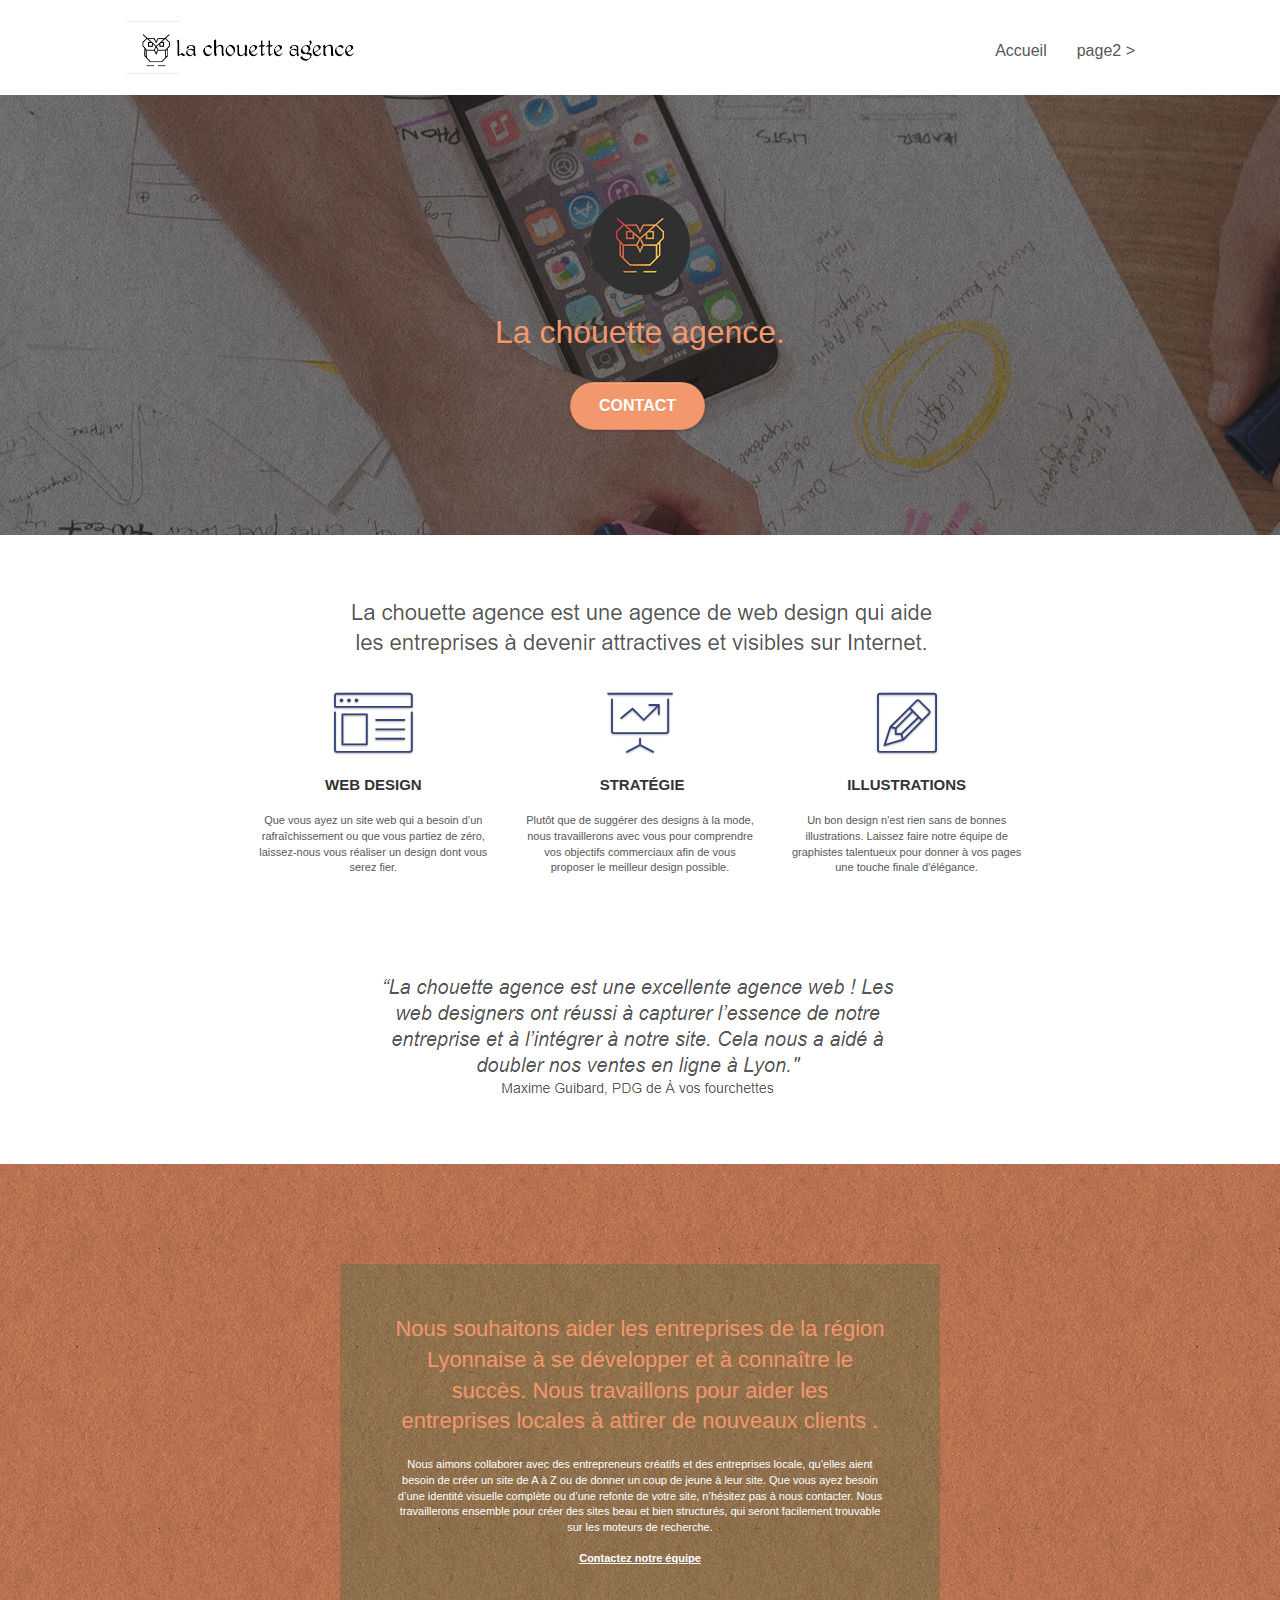
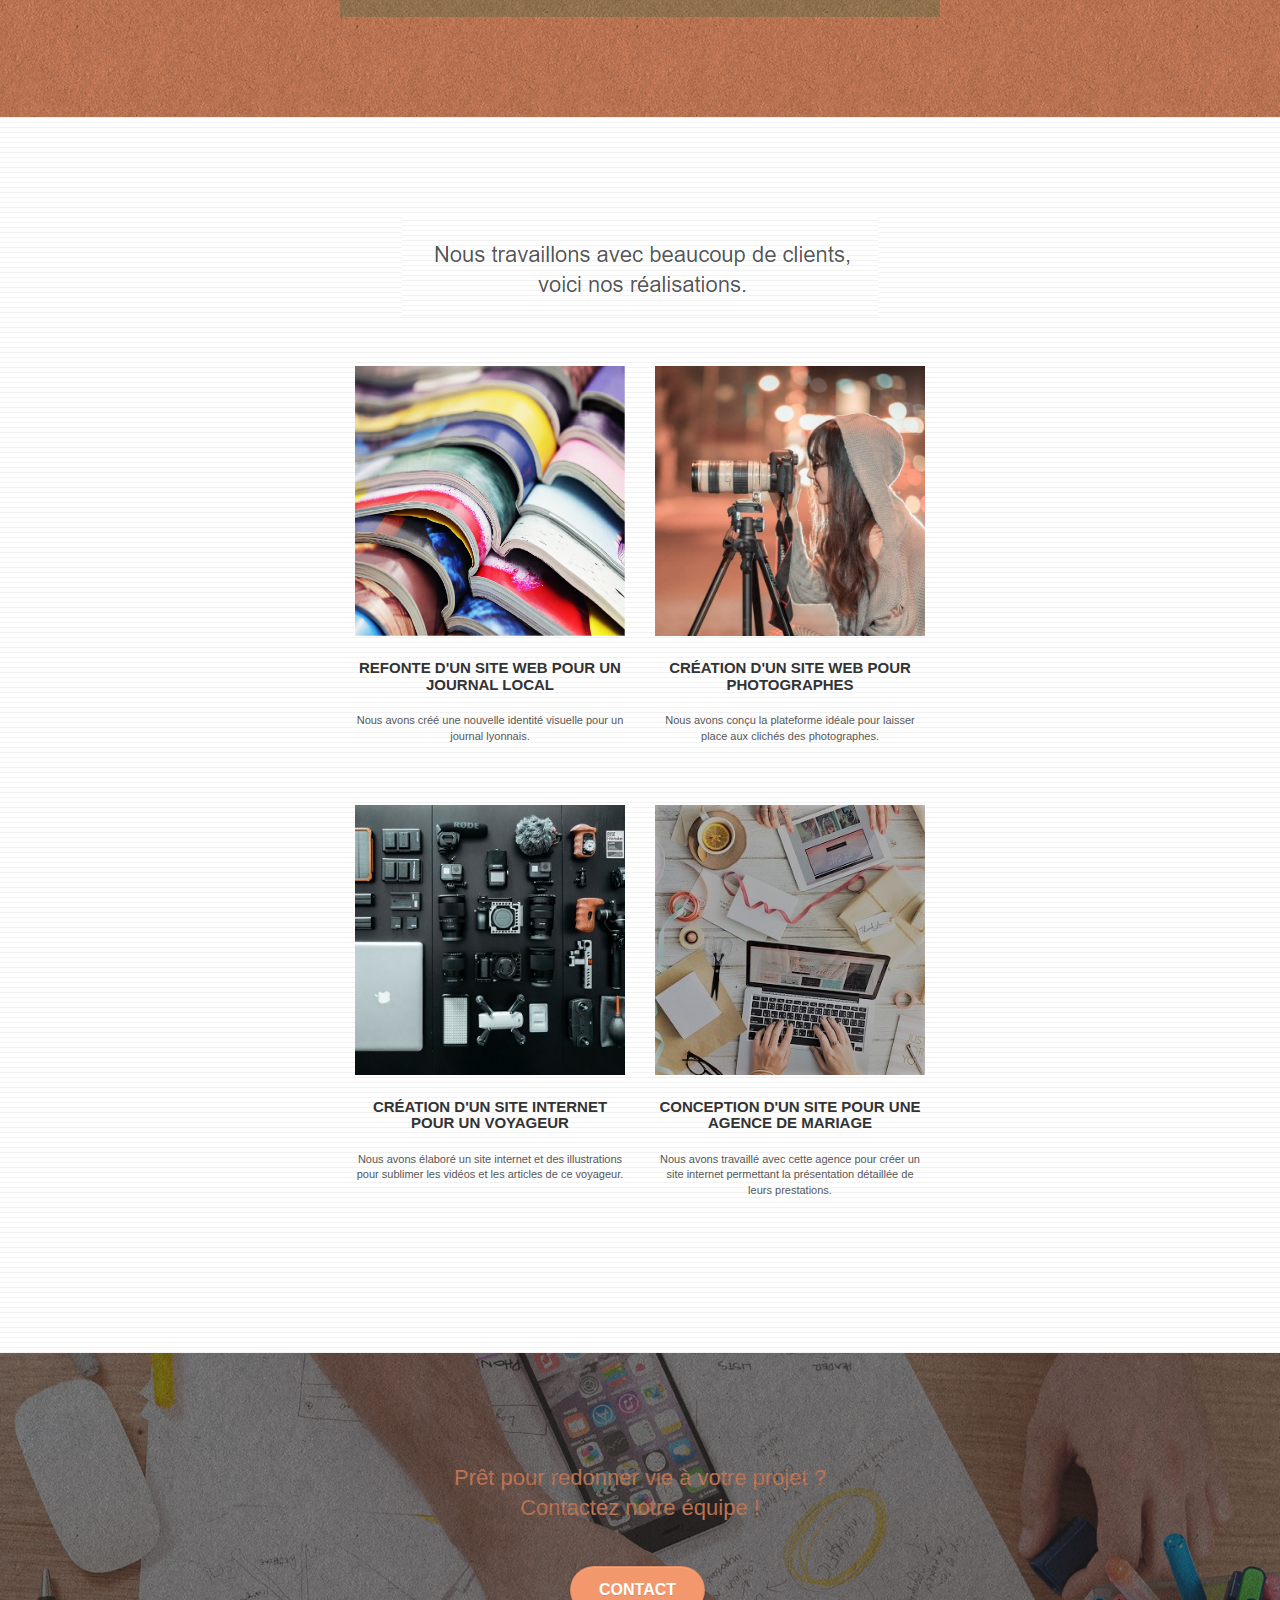
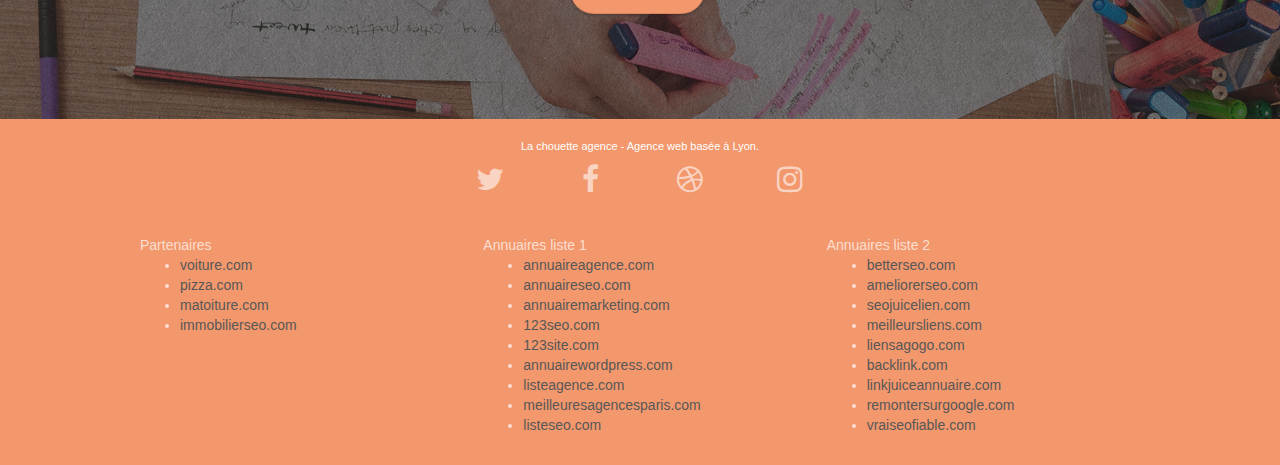
==== index.html @ e4276a71 "correction erreur arborescence" ====
<!doctype html>
<html lang="Default">
<head>
    <meta charset="utf-8">
    <meta name="keywords" content="seo, google, site web, site internet, agence design paris, agence design, agence design,agence design,agence design,agence design,agence design,agence design,agence design,agence design">
    <meta name="description" content="">
    <meta name="viewport" content="width=device-width, initial-scale=1.0, viewport-fit=cover">
    <link rel="shortcut icon" type="image/png" href="favicon.jpg">
    
	<link rel="stylesheet" type="text/css" href="./css/bootstrap.css">
	<link rel="stylesheet" type="text/css" href="style.css">
	<link rel="stylesheet" type="text/css" href="./css/font-awesome.css">
	<link rel="stylesheet" type="text/css" href="./css/et-line.css">
	
    
	<script src="./js/jquery-2.1.0.js"></script>
	<script src="./js/bootstrap.js"></script>
	<script src="./js/blocs.js"></script>
	<script src="./js/jquery.touchSwipe.js" defer></script>
	<script src="./js/gmaps.js"></script>

    <title>.</title>

    
<!-- Analytics -->
 
<!-- Analytics END -->
    
</head>
<body>
<!-- Principal conteneur -->
<div class="page-container">
    
<!-- bloc-0 -->
<div class="bloc bgc-white l-bloc " id="bloc-0">
	<div class="container bloc-sm">

		<nav class="navbar row">
			<div class="navbar-header">
				<div class="keywords" style="color:#cccccc;font-size:1px;">Agence web à paris, stratégie web, web design, illustrations, design de site web, site web, web, internet, site internet, site</div>
				<a class="navbar-brand" href="index.html"><img src="img/la-chouette-agence.png" alt="paris web design logo agence web meilleure agence" height="40" /></a>
				<div class="keywords" style="color:#cccccc;font-size:1px;">Agence web à paris, stratégie web, web design, illustrations, design de site web, site web, web, internet, site internet, site</div>
				<button id="nav-toggle" type="button" class="ui-navbar-toggle navbar-toggle" data-toggle="collapse" data-target=".navbar-1">
					<span class="sr-only">Toggle navigation</span><span class="icon-bar"></span><span class="icon-bar"></span><span class="icon-bar"></span>
				</button>
			</div>
			<div class="collapse navbar-collapse navbar-1 special-dropdown-nav">
				<ul class="site-navigation nav navbar-nav">
					<li>
						<a href="index.html">Accueil</a>
					</li>
					<li>
					</li>
					<li>
						<a href="page2.html">page2 &gt;</a>
					</li>
				</ul>
			</div>
		</nav>
	</div>
</div>
<!-- bloc-0 END -->

<!-- bloc-1-presentation -->
<div class="bloc bgc-dark-slate-blue bg-banniere d-bloc bg-t-edge bloc-bg-texture texture-paper b-parallax" id="bloc-1-hero">
	<div class="container bloc-lg">
		<div class="row tight-width-whitespace">
			<div class="col-sm-12">
				<img src="img/logo.png" class="center-block image-resize-mode" width="100" alt="La chouette agence, agence web paris, création logo paris" />
				<h1 class="text-center hero-bloc-text tc-white ">
					La chouette agence.
				</h1>
				<div class="text-center">
					<a href="page2.html" class="btn btn-lg btn-clean btn-rd cta-hero btn-atomic-tangerine" id="cta-hero">Contact</a>
				</div>
			</div>
		</div>
	</div>
</div>
<!-- bloc-1-presentation END -->

<!-- bloc-2-services -->
<div class="bloc bgc-white l-bloc" id="bloc-2-services">
	<div class="container bloc-md">
		<div class="row">
			<div class="col-sm-12 text-center">
				<img alt="agence web, agence web paris, web design paris, stratégie web" src="img/title.png" />
			</div>
		</div>
		<div class="row voffset-lg med-width-whitespace">
			<div class="col-sm-4">
				<div class="text-center">
					<span class="et-icon-browser sm-shadow icon-dark-slate-blue icons icon-lg"></span>
				</div>
				<h3 class="mg-md text-center">
					Web design
				</h3>
				<p class="text-center ">
					Que vous ayez un site web qui a besoin d&rsquo;un rafraîchissement ou que vous partiez de zéro, laissez-nous vous réaliser un design dont vous serez fier.
				</p>
			</div>
			<div class="col-sm-4">
				<div class="text-center">
					<span class="et-icon-presentation sm-shadow icon-dark-slate-blue icons icon-lg"></span>
				</div>
				<h3 class="mg-md text-center">
					&nbsp;Stratégie
				</h3>
				<p class="text-center ">
					Plutôt que de suggérer des designs à la mode, nous travaillerons avec vous pour comprendre vos objectifs commerciaux afin de vous proposer le meilleur design possible.<br>
				</p>
			</div>
			<div class="col-sm-4">
				<div class="text-center">
					<span class="et-icon-edit sm-shadow icon-dark-slate-blue icons icon-lg"></span>
				</div>
				<h3 class="mg-md text-center">
					Illustrations
				</h3>
				<p class="text-center ">
					Un bon design n'est rien sans de bonnes illustrations. Laissez faire notre équipe de graphistes talentueux pour donner à vos pages une touche finale d'élégance.
				</p>
			</div>
		</div>
		<div class="row voffset-lg voffset">
			<div class="col-xs-12 col-md-8 col-md-offset-2 text-center">
				<img alt="agence web, agence web paris, web design paris, stratégie web" src="img/citation.png" />

			</div>
		</div>
	</div>
</div>
<!-- bloc-2-services END -->

<!-- bloc-3-what-i-do -->
<div class="bloc tc-white bgc-atomic-tangerine bg-presentation d-bloc bloc-bg-texture texture-paper b-parallax" id="bloc-3-what-i-do">
	<div class="container bloc-lg">
		<div class="row tight-width-whitespace black-background">
			<div class="col-sm-12">
				<h2 class="mg-md text-center tc-white">
					Nous souhaitons aider les entreprises de la région Lyonnaise à se développer et à connaître le succès. Nous travaillons pour aider les entreprises locales à attirer de nouveaux clients .<br>
				</h2>
				<p class="text-center white">
					Nous aimons collaborer avec des entrepreneurs créatifs et des entreprises locale, qu’elles aient besoin de créer un site de A à Z ou de donner un coup de jeune à leur site. Que vous ayez besoin d’une identité visuelle complète ou d’une refonte de votre site, n’hésitez pas à nous contacter. Nous travaillerons ensemble pour créer des sites beau et bien structurés, qui seront facilement trouvable sur les moteurs de recherche. <br><br><a class="ltc-white bold-link" href="page2.html">Contactez notre équipe</a><br>
				</p>
			</div>
		</div>
	</div>
</div>
<!-- bloc-3-what-i-do END -->

<!-- bloc-4-portfolio -->
<div class="bloc bgc-white bg-lines-h2-bg bg-repeat l-bloc" id="bloc-4-portfolio">
	<div class="container bloc-lg">
		<div class="row">
			<div class="col-sm-12 text-center">
				<img alt="agence web, agence web paris, web design paris, stratégie web" src="img/title2.png" />
			</div>
		</div>
		<div class="row tight-width-whitespace portfolio-row">
			<div class="col-sm-6">
				<a href="#" data-lightbox="img/1.jpg" data-gallery-id="gallery-1" data-caption="Refonte d'un site web pour un journal local" data-frame="snapshot-lb"><img src="img/1.jpg" alt="paris web design logo agence web meilleure agence et refonte site web journal" class="img-responsive portfolio-thumb" /></a>
				<h3 class="mg-md text-center">
					Refonte d'un site web pour un journal local
				</h3>
				<p class="text-center">
					Nous avons créé une nouvelle identité visuelle pour un journal lyonnais.
				</p>
			</div>
			<div class="col-sm-6">
				<a href="#" data-lightbox="img/2.jpg" data-gallery-id="gallery-1" data-caption="Création d'un site web pour photographes" data-frame="snapshot-lb"><img src="img/2.jpg" class="img-responsive portfolio-thumb" alt="paris web design logo agence web meilleure agence, Création d'un site web pour photographes" /></a>
				<h3 class="mg-md text-center">
					Création d'un site web pour photographes
				</h3>
				<p class="text-center">
					Nous avons conçu la plateforme idéale pour laisser place aux clichés des photographes.
				</p>
			</div>
		</div>
		<div class="row tight-width-whitespace portfolio-row">
			<div class="col-sm-6">
				<a href="#" data-lightbox="img/3.bmp" data-gallery-id="gallery-1" data-caption="Création d'un site internet pour un voyageur" data-frame="snapshot-lb"><img src="img/3.bmp" class="img-responsive portfolio-thumb" alt="paris web design logo agence web meilleure agence, Création d'un site web pour voyageur"/></a>
				<h3 class="mg-md text-center">
					Création d'un site internet pour un voyageur
				</h3>
				<p class="text-center">
					Nous avons élaboré un site internet et des illustrations pour sublimer les vidéos et les articles de ce voyageur.
				</p>
			</div>
			<div class="col-sm-6">
				<a href="#" data-lightbox="img/4.bmp" data-gallery-id="gallery-1" data-caption="Conception d'un site pour une agence de mariage" data-frame="snapshot-lb"><img src="img/4.bmp" class="img-responsive portfolio-thumb" alt="paris web design logo agence web meilleure agence, Création d'un site web pour agence de mariage" /></a>
				<h3 class="mg-md text-center">
					Conception d'un site pour une agence de mariage
				</h3>
				<p class="text-center">
					Nous avons travaillé avec cette agence pour créer un site internet permettant la présentation détaillée de leurs prestations.
				</p>
			</div>
		</div>
	</div>
</div>
<!-- bloc-4-portfolio END -->

<!-- bloc-5-cta -->
<div class="bloc bgc-dark-slate-blue bg-banniere d-bloc bloc-bg-texture texture-paper" id="bloc-5-cta">
	<div class="container bloc-lg">
		<div class="row">
			<h2 class="mg-md text-center tc-white">
				Prêt pour redonner vie à votre projet ?<br>Contactez notre équipe !
			</h2>
			<div class="col-sm-12 text-center">
				<a href="page2.html" class="btn btn-atomic-tangerine btn-clean btn-rd btn-lg cta-hero">Contact</a>
			</div>
		</div>
	</div>
</div>
<!-- bloc-5-cta END -->

<!-- Footer - bloc-8 -->
<div class="bloc bgc-atomic-tangerine d-bloc" id="bloc-8">
	<div class="container bloc-sm">
		<div class="row">
			<div class="col-sm-12">
				<p class="text-center white">
					La chouette agence - Agence web basée à Lyon.<br>
				</p>
				<div class="row row-no-gutters social">
					<div class="col-sm-3">
						<div class="text-center">
							<a class="social" href="index.html"><span class="fa fa-twitter icon-md"></span></a>
						</div>
					</div>
					<div class="col-sm-3">
						<div class="text-center">
							<a class="social" href="index.html"><span class="fa fa-facebook icon-md"></span></a>
						</div>
					</div>
					<div class="col-sm-3">
						<div class="text-center">
							<a class="social" href="index.html"><span class="fa fa-dribbble icon-md"></span></a>
						</div>
					</div>
					<div class="col-sm-3">
						<div class="text-center">
							<a class="social" href="index.html"><span class="fa fa-instagram icon-md"></span></a>
						</div>
					</div>
					<div class="keywords" style="color:#F3976C;">Agence web à paris, stratégie web, web design, illustrations, design de site web, site web, web, internet, site internet, site</div>
				</div>
				<div class="row">
					<div class="col-sm-4">
						Partenaires
							<ul>
								<li><a href="voiture.com">voiture.com</a></li>
								<li><a href="pizza.com">pizza.com</a></li>
								<li><a href="matoiture.com">matoiture.com</a></li>
								<li><a href="immobilierseo.com">immobilierseo.com</a></li>
							</ul>		
					</div>
					<div class="col-sm-4">
						Annuaires liste 1
						<ul>
							<li><a href="annuaireagence.com">annuaireagence.com</a></li>
							<li><a href="annuaireseo.com">annuaireseo.com</a></li>
							<li><a href="annuairemarketing.com">annuairemarketing.com</a></li>
							<li><a href="123seoture.com">123seo.com</a></li>
							<li><a href="123site.com">123site.com</a></li>
							<li><a href="annuairewordpress.com">annuairewordpress.com</a></li>
							<li><a href="listeagence.com">listeagence.com</a></li>
							<li><a href="meilleuresagencesparis.com">meilleuresagencesparis.com</a></li>
							<li><a href="listeseo.com">listeseo.com</a></li>
						</ul>
					</div>
					<div class="col-sm-4">
						Annuaires liste 2
						<ul>
							<li><a href="betterseo.com">betterseo.com</a></li>
							<li><a href="ameliorerseo.com">ameliorerseo.com</a></li>
							<li><a href="seojuicelien.com">seojuicelien.com</a></li>
							<li><a href="meilleursliens.com">meilleursliens.com</a></li>
							<li><a href="liensagogo.com">liensagogo.com</a></li>
							<li><a href="backlink.com">backlink.com</a></li>
							<li><a href="linkjuiceannuaire.com">linkjuiceannuaire.com</a></li>
							<li><a href="remontersurgoogle.com">remontersurgoogle.com</a></li>
							<li><a href="vraiseofiable.com">vraiseofiable.com</a></li>
						</ul>
					</div>
				</div>
			</div>
		</div>
	</div>
</div>
<!-- Footer - bloc-8 END -->

</div>
<!-- Principal conteneur END -->
    

</body>
</html>
---- style.css ----
body {
    margin: 0;
    padding: 0;
    background: #FFF;
    overflow-x: hidden;
    -webkit-font-smoothing: antialiased;
    -moz-osx-font-smoothing: grayscale;
}

a,
button {
    transition: all .3s ease-in-out;
    outline: none!important;
}

a:hover {
    text-decoration: none;
    cursor: pointer;
}

#page-loading-blocs-notifaction {
    position: fixed;
    top: 0;
    bottom: 0;
    width: 100%;
    z-index: 100000;
    background: #FFFFFF url("img/pageload-spinner.gif") no-repeat center center;
}

.bloc {
    width: 100%;
    clear: both;
    background: 50% 50% no-repeat;
    padding: 0 50px;
    -webkit-background-size: cover;
    -moz-background-size: cover;
    -o-background-size: cover;
    background-size: cover;
    position: relative;
}

.bloc .container {
    padding-left: 0;
    padding-right: 0;
}

.bloc-lg {
    padding: 100px 50px;
}

.bloc-md {
    padding: 50px;
}

.bloc-sm {
    padding: 20px 50px;
}

.bg-center,
.bg-l-edge,
.bg-r-edge,
.bg-t-edge,
.bg-b-edge,
.bg-tl-edge,
.bg-bl-edge,
.bg-tr-edge,
.bg-br-edge,
.bg-repeat {
    -webkit-background-size: auto!important;
    -moz-background-size: auto!important;
    -o-background-size: auto!important;
    background-size: auto!important;
}

.bg-repeat {
    background: repeat;
}

.bg-t-edge {
    background: top no-repeat;
}

.bloc-bg-texture::before {
    content: "";
    background-size: 2px 2px;
    position: absolute;
    top: 0;
    bottom: 0;
    left: 0;
    right: 0;
}

.texture-paper::before {
    background: url("img/texture-paper.png");
    background-size: 280px 280px;
}

.b-parallax {
    background-attachment: fixed;
}

.d-bloc {
    color: rgba(255, 255, 255, .7);
}

.d-bloc button:hover {
    color: rgba(255, 255, 255, .9);
}

.d-bloc .icon-round,
.d-bloc .icon-square,
.d-bloc .icon-rounded,
.d-bloc .icon-semi-rounded-a,
.d-bloc .icon-semi-rounded-b {
    border-color: rgba(255, 255, 255, .9);
}

.d-bloc .divider-h span {
    border-color: rgba(255, 255, 255, .2);
}

.d-bloc .a-btn,
.d-bloc .navbar a,
.d-bloc .navbar-brand,
.d-bloc a .icon-sm,
.d-bloc a .icon-md,
.d-bloc a .icon-lg,
.d-bloc a .icon-xl,
.d-bloc h1 a,
.d-bloc h2 a,
.d-bloc h3 a,
.d-bloc h4 a,
.d-bloc h5 a,
.d-bloc h6 a,
.d-bloc p a {
    color: rgba(255, 255, 255, .6);
}

.d-bloc .a-btn:hover,
.d-bloc .navbar a:hover,
.d-bloc .navbar-brand:hover,
.d-bloc a:hover .icon-sm,
.d-bloc a:hover .icon-md,
.d-bloc a:hover .icon-lg,
.d-bloc a:hover .icon-xl,
.d-bloc h1 a:hover,
.d-bloc h2 a:hover,
.d-bloc h3 a:hover,
.d-bloc h4 a:hover,
.d-bloc h5 a:hover,
.d-bloc h6 a:hover,
.d-bloc p a:hover {
    color: rgba(255, 255, 255, 1);
}

.d-bloc .navbar-toggle .icon-bar {
    background: rgba(255, 255, 255, 1);
}

.d-bloc .btn-wire,
.d-bloc .btn-wire:hover {
    color: rgba(255, 255, 255, 1);
    border-color: rgba(255, 255, 255, 1);
}

.d-bloc .panel {
    color: rgba(0, 0, 0, .5);
}

.d-bloc .panel button:hover {
    color: rgba(0, 0, 0, .7);
}

.d-bloc .panel icon {
    border-color: rgba(0, 0, 0, .7);
}

.d-bloc .panel .divider-h span {
    border-color: rgba(0, 0, 0, .1);
}

.d-bloc .panel .a-btn {
    color: rgba(0, 0, 0, .6);
}

.d-bloc .panel .a-btn:hover {
    color: rgba(0, 0, 0, 1);
}

.d-bloc .panel .btn-wire,
.d-bloc .panel .btn-wire:hover {
    color: rgba(0, 0, 0, .7);
    border-color: rgba(0, 0, 0, .3);
}

.d-bloc .panel,
.l-bloc {
    color: rgba(0, 0, 0, .5);
}

.d-bloc .panel button:hover,
.l-bloc button:hover {
    color: rgba(0, 0, 0, .7);
}

.l-bloc .icon-round,
.l-bloc .icon-square,
.l-bloc .icon-rounded,
.l-bloc .icon-semi-rounded-a,
.l-bloc .icon-semi-rounded-b {
    border-color: rgba(0, 0, 0, .7);
}

.d-bloc .panel .divider-h span,
.l-bloc .divider-h span {
    border-color: rgba(0, 0, 0, .1);
}

.d-bloc .panel .a-btn,
.l-bloc .a-btn,
.l-bloc .navbar a,
.l-bloc .navbar-brand,
.l-bloc a .icon-sm,
.l-bloc a .icon-md,
.l-bloc a .icon-lg,
.l-bloc a .icon-xl,
.l-bloc h1 a,
.l-bloc h2 a,
.l-bloc h3 a,
.l-bloc h4 a,
.l-bloc h5 a,
.l-bloc h6 a,
.l-bloc p a {
    color: rgba(0, 0, 0, .6);
}

.d-bloc .panel .a-btn:hover,
.l-bloc .a-btn:hover,
.l-bloc .navbar a:hover,
.l-bloc .navbar-brand:hover,
.l-bloc a:hover .icon-sm,
.l-bloc a:hover .icon-md,
.l-bloc a:hover .icon-lg,
.l-bloc a:hover .icon-xl,
.l-bloc h1 a:hover,
.l-bloc h2 a:hover,
.l-bloc h3 a:hover,
.l-bloc h4 a:hover,
.l-bloc h5 a:hover,
.l-bloc h6 a:hover,
.l-bloc p a:hover {
    color: rgba(0, 0, 0, 1);
}

.l-bloc .navbar-toggle .icon-bar {
    color: rgba(0, 0, 0, .6);
}

.d-bloc .panel .btn-wire,
.d-bloc .panel .btn-wire:hover,
.l-bloc .btn-wire,
.l-bloc .btn-wire:hover {
    color: rgba(0, 0, 0, .7);
    border-color: rgba(0, 0, 0, .3);
}

.voffset {
    margin-top: 30px;
}

.voffset-lg {
    margin-top: 80px;
}

.row-no-gutters {
    margin-right: 0;
    margin-left: 0;
}

.row.row-no-gutters > [class^="col-"],
.row.row-no-gutters > [class*=" col-"] {
    padding-right: 0;
    padding-left: 0;
}

#bloc-1-hero h1 {
    font-size: 32px;
}

.navbar {
    margin-bottom: 0;
    z-index: 1;
}

.navbar-brand {
    height: auto;
    padding: 3px 15px;
    font-size: 25px;
    font-weight: normal;
    font-weight: 600;
    line-height: 44px;
}

.navbar-brand img {
    max-height: 200px;
    margin: 0 5px 0 0;
    display: inline;
}

.navbar-brand img[src$=svg] {
    min-width: 100px;
}

.nav-center .navbar-brand img {
    margin: 0;
}

.navbar .nav {
    padding-top: 2px;
    margin-right: -16px;
    float: right;
    z-index: 1;
}

.nav > li {
    float: left;
    margin-top: 4px;
    font-size: 16px;
}

.navbar-nav .open .dropdown-menu > li > a {
    text-align: inherit;
}

.nav > li a:hover,
.nav > li a:focus {
    background: transparent;
}

.navbar-toggle {
    margin: 10px 10px 0 0;
    border: 0px;
}

.navbar-toggle:hover {
    background: transparent!important;
}

.navbar-toggle .icon-bar {
    background-color: rgba(0, 0, 0, .5);
    width: 26px;
}

.nav-invert .navbar .nav {
    float: left;
}

.nav-invert .navbar-header,
.nav-invert .navbar-brand {
    float: right;
    position: relative;
    z-index: 2;
}

@media (min-width: 768px) {
    .site-navigation {
        position: absolute;
        top: 50%;
        right: 20px;
        transform: translate(0, -50%);
        -webkit-transform: translateY(-50%);
    }
    .nav > li .dropdown-menu a,
    .nav > li .dropdown-menu a:hover {
        color: #484848;
    }
    .nav-invert .site-navigation {
        left: 0;
        right: 0;
    }
    .nav-center {
        text-align: center;
    }
    .nav-center .navbar-header {
        width: 100%;
    }
    .nav-center .navbar-header,
    .nav-center .navbar-brand,
    .nav-center .nav > li {
        float: none;
        display: inline-block;
    }
    .nav-center .site-navigation {
        position: relative;
        width: 100%;
        right: 0;
        margin-right: 0px;
        margin-top: 20px;
    }
    .nav-center.mini-nav .navbar-toggle {
        float: none;
        margin: 10px auto 0;
    }
}

.nav > li > .dropdown a {
    background: none!important;
    display: block;
    padding: 14px 15px;
}

nav .caret {
    margin: 0 5px;
}

.dropdown-menu .dropdown-menu {
    top: -8px;
    left: 100%;
}

.dropdown-menu .dropmenu-flow-right {
    top: 100%;
    left: 0;
    margin-left: -1px;
    border-top-left-radius: 0;
    border-top-right-radius: 0;
}

.dropdown-menu .dropdown span {
    border: 4px solid black;
    border-top-color: transparent;
    border-right-color: transparent;
    border-bottom-color: transparent;
    margin: 6px -5px 0 0!important;
    float: right;
}

.mg-md {
    margin-top: 10px;
    margin-bottom: 20px;
}

.mg-lg {
    margin-top: 10px;
    margin-bottom: 40px;
}

.btn {
    margin: 0 5px 5px 0;
}

.btn.pull-right {
    margin: 0 0 5px 5px;
}

.btn-d,
.btn-d:hover,
.btn-d:focus {
    color: #FFF;
    background: rgba(0, 0, 0, .3);
}

button {
    outline: none!important;
}

.btn-rd {
    border-radius: 40px;
}

.btn-clean {
    border: 1px solid rgba(0, 0, 0, .08);
    border-bottom-color: rgba(0, 0, 0, .1);
    text-shadow: 0 1px 0 rgba(0, 0, 1, .1);
    box-shadow: 0 1px 3px rgba(0, 0, 1, .25), inset 0 1px 0 0 rgba(255, 255, 255, .15);
}

.icon-md {
    font-size: 30px!important;
}

.icon-lg {
    font-size: 60px!important;
}

.sm-shadow {
    text-shadow: 0 1px 2px rgba(0, 0, 0, .3);
}

.panel-sq,
.panel-sq .panel-heading,
.panel-sq .panel-footer {
    border-radius: 0;
}

.panel-rd {
    border-radius: 30px;
}

.panel-rd .panel-heading {
    border-radius: 29px 29px 0 0;
}

.panel-rd .panel-footer {
    border-radius: 0 0 29px 29px;
}

.form-control {
    border-color: rgba(0, 0, 0, .1);
    box-shadow: none;
}

.scrollToTop {
    width: 40px;
    height: 40px;
    position: fixed;
    bottom: 20px;
    right: 20px;
    opacity: 0;
    z-index: 500;
    transition: all .3s ease-in-out;
}

.scrollToTop span {
    margin-top: 6px;
}

.showScrollTop {
    font-size: 14px;
    opacity: 1;
}

a[data-lightbox] {
    position: relative;
    display: block;
    text-align: center;
}

a[data-lightbox]:hover::before {
    content: "+";
    font-family: "HelveticaNeue-Light", "Helvetica Neue Light", "Helvetica Neue", Helvetica, Arial;
    font-size: 32px;
    width: 50px;
    height: 50px;
    margin-left: -25px;
    border-radius: 50%;
    background: rgba(0, 0, 0, .6);
    color: #FFF;
    font-weight: 100;
    z-index: 1;
    position: absolute;
    top: 50%;
    transform: translateY(-50%);
    -webkit-transform: translateY(-50%);
}

a[data-lightbox]:hover img {
    opacity: 0.6;
    -webkit-animation-fill-mode: none;
    animation-fill-mode: none;
}

#lightbox-modal {
    display: flex;
    align-items: center;
}

#lightbox-modal .modal-dialog {
    width: 90%;
    max-width: 900px;
    margin: 0 auto 0;
}

#lightbox-modal .modal-dialog img {
    max-height: 90vh;
    margin: 0 auto;
}

.lightbox-caption {
    padding: 20px;
    color: #FFF;
    background: rgba(0, 0, 0, .5);
    position: absolute;
    left: 15px;
    right: 15px;
    bottom: 5px;
}

.close-lightbox {
    color: #FFF;
    font-size: 30px;
    position: absolute;
    top: 20px;
    right: 20px;
    z-index: 20;
    background: rgba(0, 0, 0, .5);
    border: none;
    line-height: 30px;
    padding: 0 9px 5px;
    opacity: 0.3;
}

.close-lightbox:hover,
.next-lightbox:hover,
.prev-lightbox:hover {
    opacity: 1.0;
    color: #FFF;
}

.next-lightbox,
.prev-lightbox {
    font-size: 20px;
    color: rgba(255, 255, 255, .9);
    background: rgba(0, 0, 0, .5);
    transition: all .2s ease-in-out;
    position: absolute;
    top: 45%;
    z-index: 1;
    opacity: 0.4;
}

.next-lightbox {
    padding: 6px 8px 1px 13px;
    right: 25px;
}

.prev-lightbox {
    padding: 6px 13px 1px 10px;
    left: 25px;
}

.snapshot-lb .modal-body {
    padding-bottom: 45px;
}

.snapshot-lb .lightbox-caption {
    padding: 0;
    color: rgba(0, 0, 0, .5);
    background: none;
}

h1,
h2,
h3,
h4,
h5,
h6,
p,
label,
.btn,
a {
    font-family: "helvetica";
    font-weight: 400;
    color: #575757!important;
}

.container {
    max-width: 1000px;
}

.hero-bloc-text {
    font-size: 38px;
}

.hero-bloc-text-sub {
    font-size: 36px;
}

.statement-bloc-text {
    line-height: 26px;
    font-style: italic;
    font-size: 20px;
    text-align: center;
    font-weight: lighter;
    max-width: 520px;
    margin: auto auto auto auto;
}

p {
    font-size: 11px;
}

.tight-width-whitespace {
    max-width: 600px;
    margin: auto auto auto auto;
}

.h1 {
    font-size: 20px;
    font-family: "Open Sans";
}

.cta-hero {
    margin-top: 22px;
    color: #FFFFFF!important;
    text-transform: uppercase;
    padding: 12px 28px 12px 28px;
    font-size: 16px;
    font-weight: 700;
}

.social {
    max-width: 400px;
    margin: auto auto auto auto;
}

h2 {
    font-size: 22px;
    line-height: 1.4em;
}

h3 {
    font-size: 15px;
    text-transform: uppercase;
    font-weight: 700;
    color: #333333!important;
}

.med-width-whitespace {
    max-width: 800px;
    margin: auto auto auto auto;
    box-shadow: 0px 0px 0px #000000;
}

h1 {
    color: #333333!important;
}

h4 {
    color: #333333!important;
}

.icons {
    margin-bottom: 14px;
    margin-top: 24px;
}

.white {
    color: #FFFFFF!important;
}

.portfolio-thumb {
    margin-bottom: 24px;
}

.portfolio-row {
    margin-bottom: 44px;
    margin-top: 50px;
}

.avatar {
    box-shadow: 0px 4px 9px rgba(0, 0, 0, 0.3);
}

.black-background {
    background-color: rgba(165, 147, 99, 0.7);
    padding: 40px 40px 40px 40px;
}

.bold-link {
    font-weight: 900;
    text-decoration: underline!important;
}

.bgc-white {
    background-color: #FFFFFF;
}

.bgc-dark-slate-blue {
    background-color: #364577;
}

.bgc-atomic-tangerine {
    background-color: #F3976C;
}

.tc-white {
    color: #F3976C!important;
}

.btn-atomic-tangerine {
    background: #F3976C;
    color: #FFFFFF!important;
}

.btn-atomic-tangerine:hover {
    background: #c27956!important;
    color: #FFFFFF!important;
}

.ltc-white {
    color: #FFFFFF!important;
}

.ltc-white:hover {
    color: #cccccc!important;
}

.ltc-atomic-tangerine {
    color: #F3976C!important;
}

.ltc-atomic-tangerine:hover {
    color: #c27956!important;
}

.icon-dark-slate-blue {
    color: #364577!important;
    border-color: #364577!important;
}

.bg-dots-bg {
    background-image: url("img/dots-bg.png");
}

.bg-lines-h2-bg {
    background-image: url("img/lines-h2-bg.png");
}

.bg-banniere {
    background-image: url("img/la-chouette-agence-banniere.jpg");
}

.bg-presentation {
    background-image: url("img/image-de-presentation.bmp");
}

@media (max-width: 1024px) {
    .bloc {
        padding-left: 20px;
        padding-right: 20px;
    }
    .bloc.full-width-bloc,
    .bloc-tile-2.full-width-bloc .container,
    .bloc-tile-3.full-width-bloc .container,
    .bloc-tile-4.full-width-bloc .container {
        padding-left: 0;
        padding-right: 0;
    }
}

@media (max-width: 992px) and (min-width: 768px) {
    .navbar .nav {
        max-width: 80%
    }
    .nav-center.navbar .nav {
        max-width: 100%
    }
}

@media only screen and (min-device-width: 768px) and (max-device-width: 1024px) and (orientation: landscape) {
    .b-parallax {
        background-attachment: scroll;
    }
}

@media only screen and (min-device-width: 1024px) and (max-device-width: 1366px) and (-webkit-min-device-pixel-ratio: 1.5) {
    .b-parallax {
        background-attachment: scroll;
    }
}

@media (max-width: 991px) {
    .container {
        width: 100%;
    }
    .b-parallax {
        background-attachment: scroll;
    }
    .page-container,
    #hero-bloc {
        overflow-x: hidden;
        position: relative;
    }
    .bloc {
        padding-left: constant(safe-area-inset-left);
        padding-right: constant(safe-area-inset-right);
    }
    .bloc-group,
    .bloc-group .bloc {
        display: block;
        width: 100%;
    }
    .bloc-fill-screen .fill-bloc-top-edge,
    .bloc-fill-screen .fill-bloc-bottom-edge {
        padding: 0 20px;
        padding-left: constant(safe-area-inset-left);
        padding-right: constant(safe-area-inset-right);
    }
}

@media (max-width: 767px) {
    .page-container {
        overflow-x: hidden;
        position: relative;
    }
    h1,
    h2,
    h3,
    h4,
    h5,
    h6,
    p,
    #disqus_thread {
        padding-left: 10px!important;
        padding-right: 10px!important;
    }
    .b-parallax {
        background-attachment: scroll;
    }
    .navbar .nav {
        padding-top: 0;
        border-top: 1px solid rgba(0, 0, 0, .2);
        float: none!important;
    }
    .navbar.row {
        margin-left: 0;
        margin-right: 0;
    }
    .site-navigation {
        position: inherit;
        transform: none;
        -webkit-transform: none;
        -ms-transform: none;
    }
    .nav > li {
        margin-top: 0;
        border-bottom: 1px solid rgba(0, 0, 0, .1);
        background: rgba(0, 0, 0, .05);
        text-align: left;
        padding-left: 15px;
        width: 100%;
    }
    .nav > li:hover {
        background: rgba(0, 0, 0, .08);
    }
    .dropdown .dropdown a .caret {
        float: none;
        margin: 5px 0 0 10px!important;
        border: 4px solid black;
        border-bottom-color: transparent;
        border-right-color: transparent;
        border-left-color: transparent;
    }
    #hero-bloc .navbar .nav {
        background: rgba(0, 0, 0, .8);
    }
    #hero-bloc .navbar .nav a {
        color: rgba(255, 255, 255, .6);
    }
    .hero {
        padding: 50px 0;
    }
    .hero-nav {
        left: -1px;
        right: -1px;
    }
    .navbar-collapse {
        padding: 0;
        overflow-x: hidden;
        -webkit-box-shadow: none;
        box-shadow: none;
    }
    .navbar-brand img {
        max-height: 40px;
        width: auto;
    }
    .nav-invert .navbar-header {
        float: none;
        width: 100%;
    }
    .nav-invert .navbar-toggle {
        float: left;
        margin-left: 10px;
    }
    .bloc {
        padding-left: 0;
        padding-right: 0;
    }
    .bloc-xxl,
    .bloc-xl,
    .bloc-lg {
        padding: 40px 0;
    }
    .bloc-sm,
    .bloc-md {
        padding-left: 0;
        padding-right: 0;
    }
    .bloc-tile-2 .container,
    .bloc-tile-3 .container,
    .bloc-tile-4 .container,
    .bloc-fill-screen .fill-bloc-top-edge,
    .bloc-fill-screen .fill-bloc-bottom-edge {
        padding-left: 0;
        padding-right: 0;
    }
    .a-block {
        padding: 0 10px;
    }
    .btn-dwn {
        display: none;
    }
    .voffset {
        margin-top: 5px;
    }
    .voffset-md {
        margin-top: 20px;
    }
    .voffset-lg {
        margin-top: 30px;
    }
    form {
        padding: 5px;
    }
    .close-lightbox {
        display: inline-block;
    }
    .blocsapp-device-iphone5 {
        background-size: 216px 425px;
        padding-top: 60px;
        width: 216px;
        height: 425px;
    }
    .blocsapp-device-iphone5 img {
        width: 180px;
        height: 320px;
    }
}

@media (max-width: 400px) {
    .bloc {
        padding-left: 0;
        padding-right: 0;
    }
}

@media (max-width: 767px) {
    .bloc-mob-center-text {
        text-align: center;
    }
}
---- css/et-line.css ----
@font-face {
    font-family: et-line;
    src: url(../fonts/et-line.eot);
    src: url(../fonts/et-line.eot?#iefix) format('embedded-opentype'), url(../fonts/et-line.woff) format('woff'), url(../fonts/et-line.ttf) format('truetype'), url(../fonts/et-line.svg#et-line) format('svg');
    font-weight: 400;
    font-style: normal
}

.et-icon-adjustments,
.et-icon-alarmclock,
.et-icon-anchor,
.et-icon-aperture,
.et-icon-attachment,
.et-icon-bargraph,
.et-icon-basket,
.et-icon-beaker,
.et-icon-bike,
.et-icon-book-open,
.et-icon-briefcase,
.et-icon-browser,
.et-icon-calendar,
.et-icon-camera,
.et-icon-caution,
.et-icon-chat,
.et-icon-circle-compass,
.et-icon-clipboard,
.et-icon-clock,
.et-icon-cloud,
.et-icon-compass,
.et-icon-desktop,
.et-icon-dial,
.et-icon-document,
.et-icon-documents,
.et-icon-download,
.et-icon-dribbble,
.et-icon-edit,
.et-icon-envelope,
.et-icon-expand,
.et-icon-facebook,
.et-icon-flag,
.et-icon-focus,
.et-icon-gears,
.et-icon-genius,
.et-icon-gift,
.et-icon-global,
.et-icon-globe,
.et-icon-googleplus,
.et-icon-grid,
.et-icon-happy,
.et-icon-hazardous,
.et-icon-heart,
.et-icon-hotairballoon,
.et-icon-hourglass,
.et-icon-key,
.et-icon-laptop,
.et-icon-layers,
.et-icon-lifesaver,
.et-icon-lightbulb,
.et-icon-linegraph,
.et-icon-linkedin,
.et-icon-lock,
.et-icon-magnifying-glass,
.et-icon-map,
.et-icon-map-pin,
.et-icon-megaphone,
.et-icon-mic,
.et-icon-mobile,
.et-icon-newspaper,
.et-icon-notebook,
.et-icon-paintbrush,
.et-icon-paperclip,
.et-icon-pencil,
.et-icon-phone,
.et-icon-picture,
.et-icon-pictures,
.et-icon-piechart,
.et-icon-presentation,
.et-icon-pricetags,
.et-icon-printer,
.et-icon-profile-female,
.et-icon-profile-male,
.et-icon-puzzle,
.et-icon-quote,
.et-icon-recycle,
.et-icon-refresh,
.et-icon-ribbon,
.et-icon-rss,
.et-icon-sad,
.et-icon-scissors,
.et-icon-scope,
.et-icon-search,
.et-icon-shield,
.et-icon-speedometer,
.et-icon-strategy,
.et-icon-streetsign,
.et-icon-tablet,
.et-icon-target,
.et-icon-telescope,
.et-icon-toolbox,
.et-icon-tools,
.et-icon-tools-2,
.et-icon-trophy,
.et-icon-tumblr,
.et-icon-twitter,
.et-icon-upload,
.et-icon-video,
.et-icon-wallet,
.et-icon-wine {
    font-family: et-line;
    speak: none;
    font-style: normal;
    font-weight: 400;
    font-variant: normal;
    text-transform: none;
    line-height: 1;
    -webkit-font-smoothing: antialiased;
    -moz-osx-font-smoothing: grayscale;
    display: inline-block
}

.et-icon-mobile:before {
    content: "\e000"
}

.et-icon-laptop:before {
    content: "\e001"
}

.et-icon-desktop:before {
    content: "\e002"
}

.et-icon-tablet:before {
    content: "\e003"
}

.et-icon-phone:before {
    content: "\e004"
}

.et-icon-document:before {
    content: "\e005"
}

.et-icon-documents:before {
    content: "\e006"
}

.et-icon-search:before {
    content: "\e007"
}

.et-icon-clipboard:before {
    content: "\e008"
}

.et-icon-newspaper:before {
    content: "\e009"
}

.et-icon-notebook:before {
    content: "\e00a"
}

.et-icon-book-open:before {
    content: "\e00b"
}

.et-icon-browser:before {
    content: "\e00c"
}

.et-icon-calendar:before {
    content: "\e00d"
}

.et-icon-presentation:before {
    content: "\e00e"
}

.et-icon-picture:before {
    content: "\e00f"
}

.et-icon-pictures:before {
    content: "\e010"
}

.et-icon-video:before {
    content: "\e011"
}

.et-icon-camera:before {
    content: "\e012"
}

.et-icon-printer:before {
    content: "\e013"
}

.et-icon-toolbox:before {
    content: "\e014"
}

.et-icon-briefcase:before {
    content: "\e015"
}

.et-icon-wallet:before {
    content: "\e016"
}

.et-icon-gift:before {
    content: "\e017"
}

.et-icon-bargraph:before {
    content: "\e018"
}

.et-icon-grid:before {
    content: "\e019"
}

.et-icon-expand:before {
    content: "\e01a"
}

.et-icon-focus:before {
    content: "\e01b"
}

.et-icon-edit:before {
    content: "\e01c"
}

.et-icon-adjustments:before {
    content: "\e01d"
}

.et-icon-ribbon:before {
    content: "\e01e"
}

.et-icon-hourglass:before {
    content: "\e01f"
}

.et-icon-lock:before {
    content: "\e020"
}

.et-icon-megaphone:before {
    content: "\e021"
}

.et-icon-shield:before {
    content: "\e022"
}

.et-icon-trophy:before {
    content: "\e023"
}

.et-icon-flag:before {
    content: "\e024"
}

.et-icon-map:before {
    content: "\e025"
}

.et-icon-puzzle:before {
    content: "\e026"
}

.et-icon-basket:before {
    content: "\e027"
}

.et-icon-envelope:before {
    content: "\e028"
}

.et-icon-streetsign:before {
    content: "\e029"
}

.et-icon-telescope:before {
    content: "\e02a"
}

.et-icon-gears:before {
    content: "\e02b"
}

.et-icon-key:before {
    content: "\e02c"
}

.et-icon-paperclip:before {
    content: "\e02d"
}

.et-icon-attachment:before {
    content: "\e02e"
}

.et-icon-pricetags:before {
    content: "\e02f"
}

.et-icon-lightbulb:before {
    content: "\e030"
}

.et-icon-layers:before {
    content: "\e031"
}

.et-icon-pencil:before {
    content: "\e032"
}

.et-icon-tools:before {
    content: "\e033"
}

.et-icon-tools-2:before {
    content: "\e034"
}

.et-icon-scissors:before {
    content: "\e035"
}

.et-icon-paintbrush:before {
    content: "\e036"
}

.et-icon-magnifying-glass:before {
    content: "\e037"
}

.et-icon-circle-compass:before {
    content: "\e038"
}

.et-icon-linegraph:before {
    content: "\e039"
}

.et-icon-mic:before {
    content: "\e03a"
}

.et-icon-strategy:before {
    content: "\e03b"
}

.et-icon-beaker:before {
    content: "\e03c"
}

.et-icon-caution:before {
    content: "\e03d"
}

.et-icon-recycle:before {
    content: "\e03e"
}

.et-icon-anchor:before {
    content: "\e03f"
}

.et-icon-profile-male:before {
    content: "\e040"
}

.et-icon-profile-female:before {
    content: "\e041"
}

.et-icon-bike:before {
    content: "\e042"
}

.et-icon-wine:before {
    content: "\e043"
}

.et-icon-hotairballoon:before {
    content: "\e044"
}

.et-icon-globe:before {
    content: "\e045"
}

.et-icon-genius:before {
    content: "\e046"
}

.et-icon-map-pin:before {
    content: "\e047"
}

.et-icon-dial:before {
    content: "\e048"
}

.et-icon-chat:before {
    content: "\e049"
}

.et-icon-heart:before {
    content: "\e04a"
}

.et-icon-cloud:before {
    content: "\e04b"
}

.et-icon-upload:before {
    content: "\e04c"
}

.et-icon-download:before {
    content: "\e04d"
}

.et-icon-target:before {
    content: "\e04e"
}

.et-icon-hazardous:before {
    content: "\e04f"
}

.et-icon-piechart:before {
    content: "\e050"
}

.et-icon-speedometer:before {
    content: "\e051"
}

.et-icon-global:before {
    content: "\e052"
}

.et-icon-compass:before {
    content: "\e053"
}

.et-icon-lifesaver:before {
    content: "\e054"
}

.et-icon-clock:before {
    content: "\e055"
}

.et-icon-aperture:before {
    content: "\e056"
}

.et-icon-quote:before {
    content: "\e057"
}

.et-icon-scope:before {
    content: "\e058"
}

.et-icon-alarmclock:before {
    content: "\e059"
}

.et-icon-refresh:before {
    content: "\e05a"
}

.et-icon-happy:before {
    content: "\e05b"
}

.et-icon-sad:before {
    content: "\e05c"
}

.et-icon-facebook:before {
    content: "\e05d"
}

.et-icon-twitter:before {
    content: "\e05e"
}

.et-icon-googleplus:before {
    content: "\e05f"
}

.et-icon-rss:before {
    content: "\e060"
}

.et-icon-tumblr:before {
    content: "\e061"
}

.et-icon-linkedin:before {
    content: "\e062"
}

.et-icon-dribbble:before {
    content: "\e063"
}
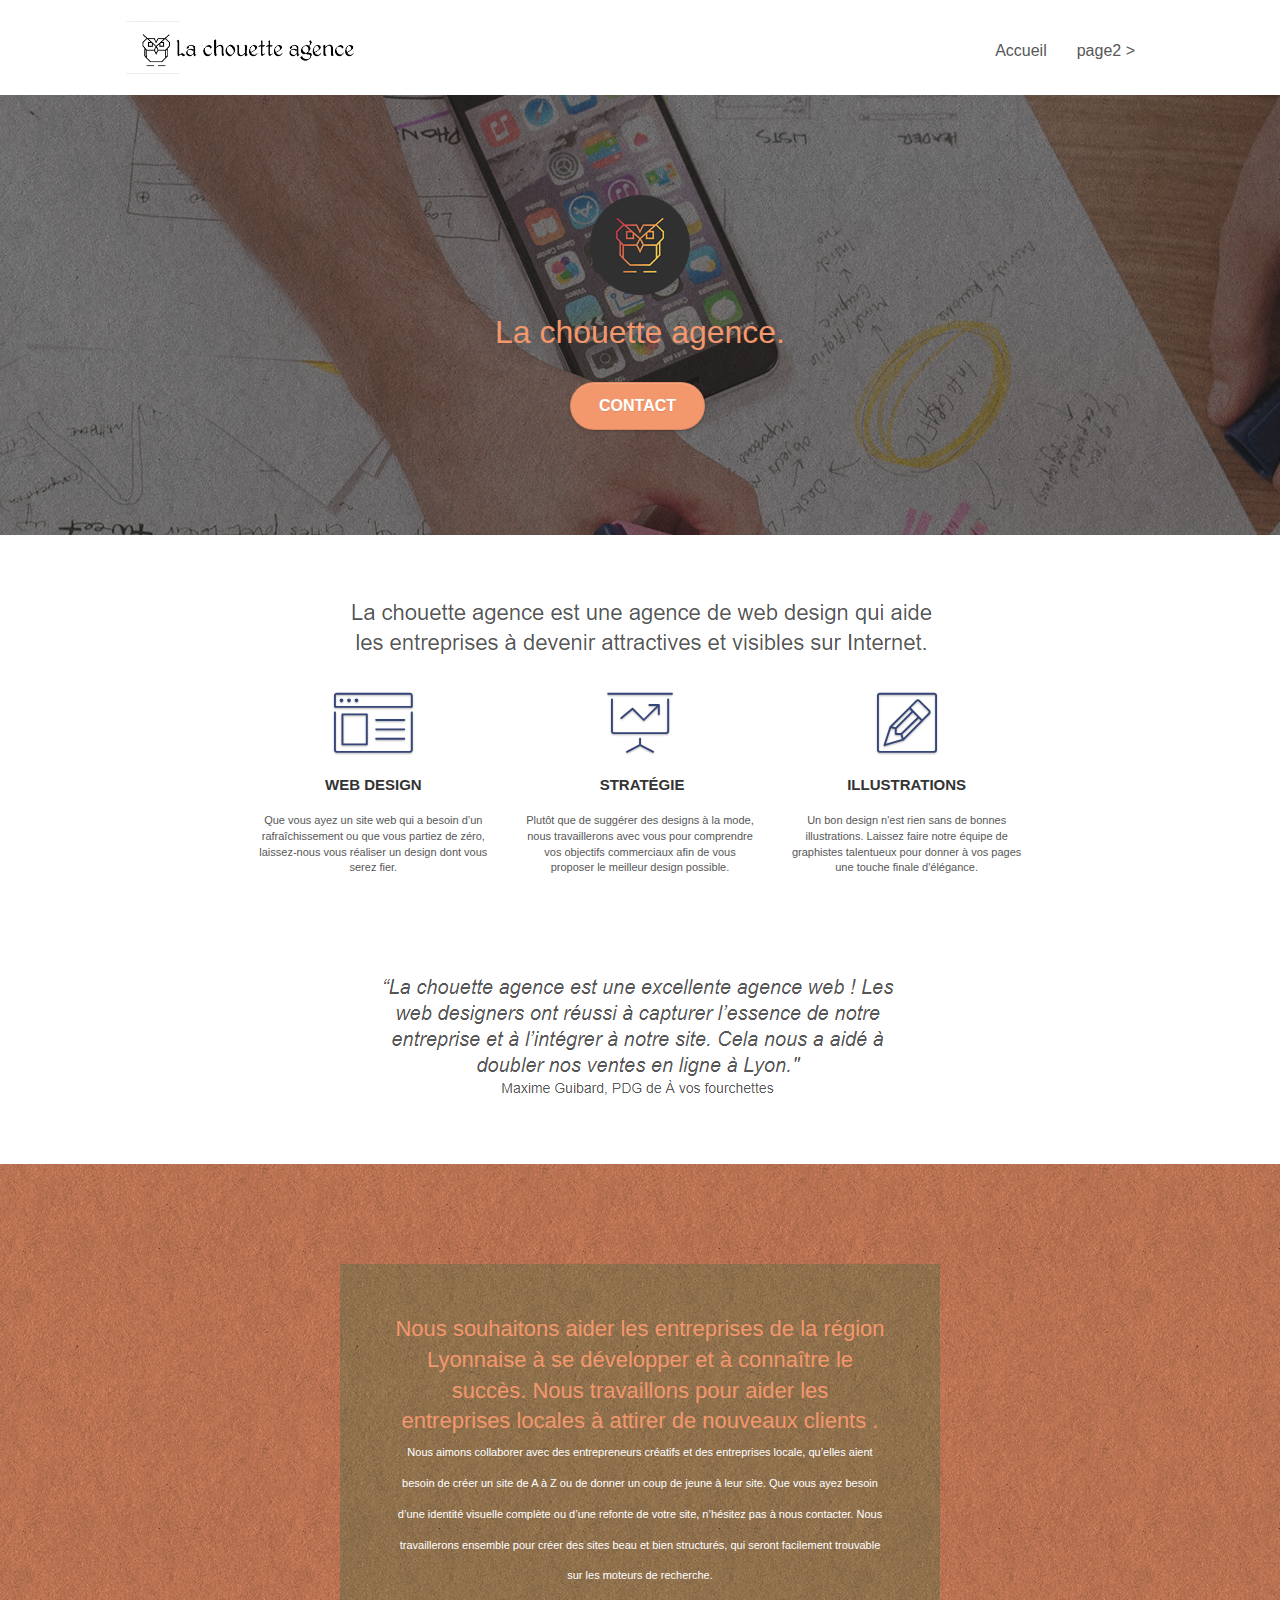
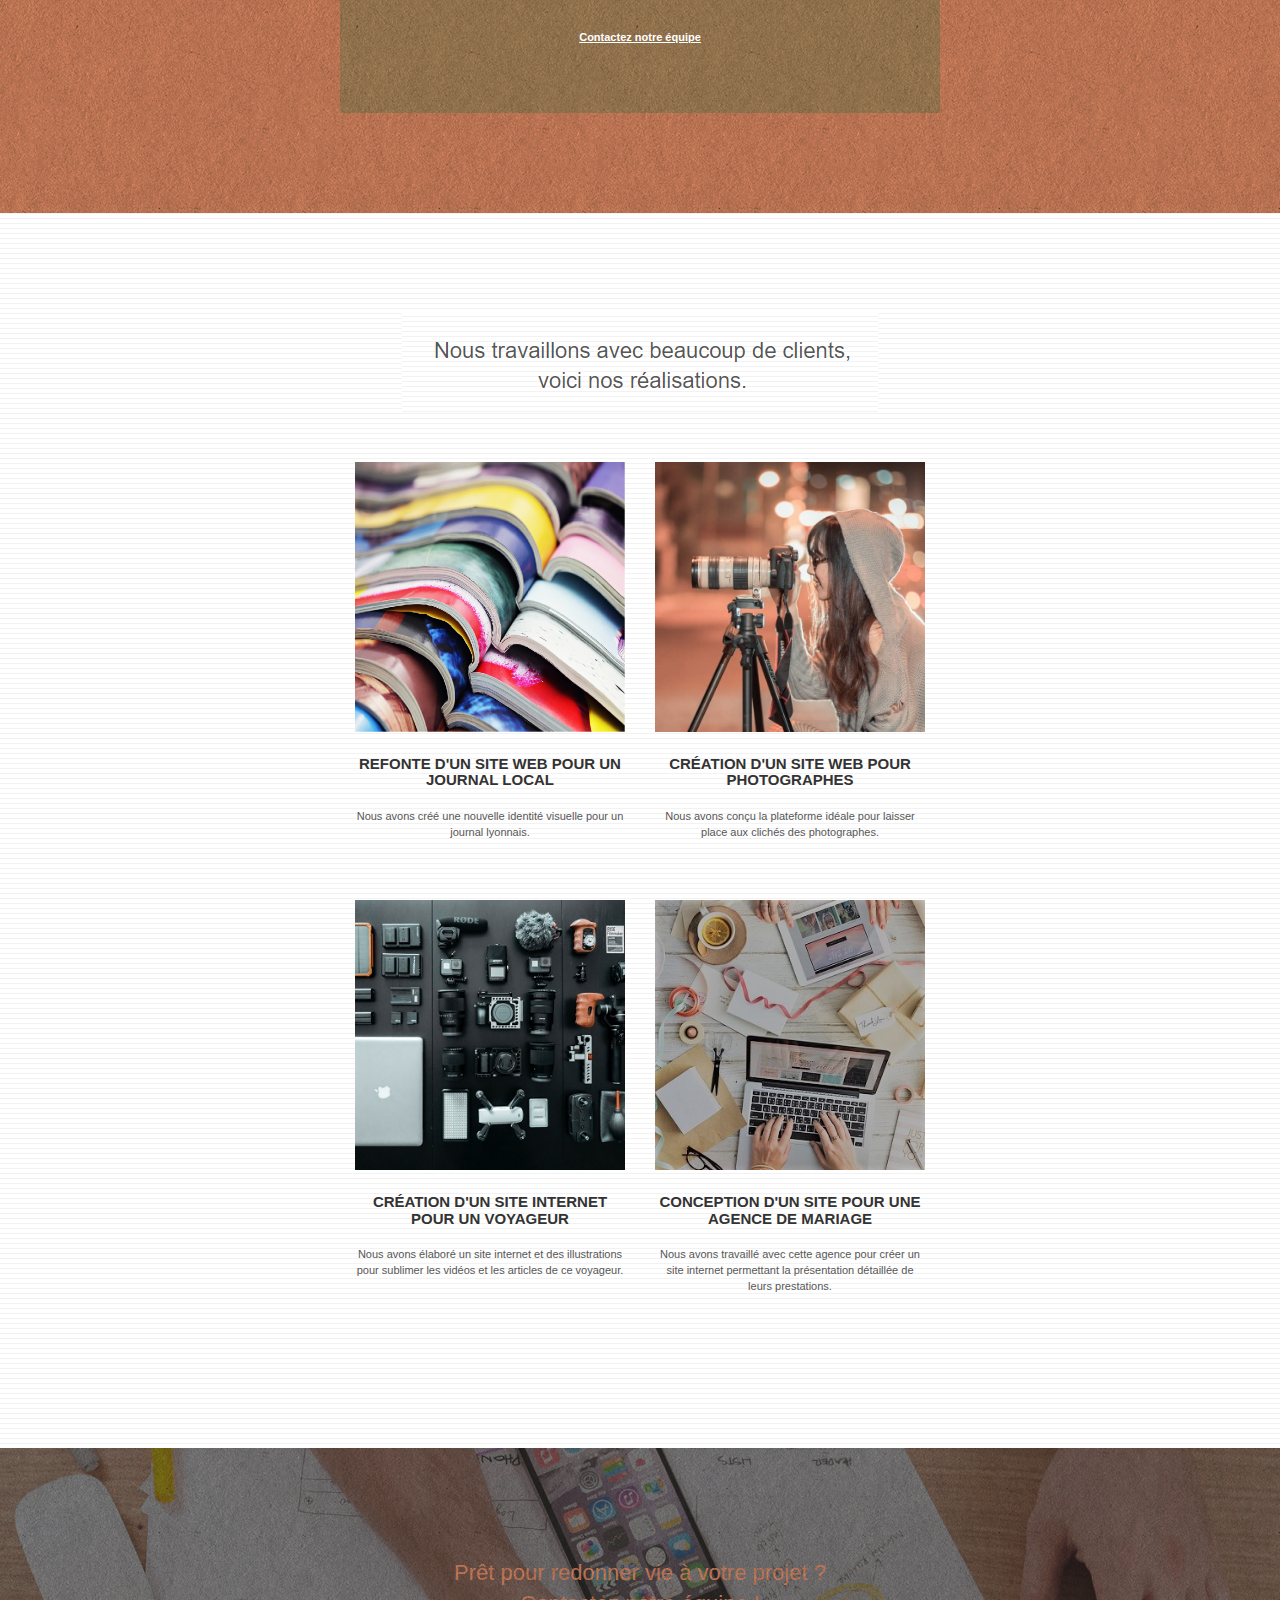
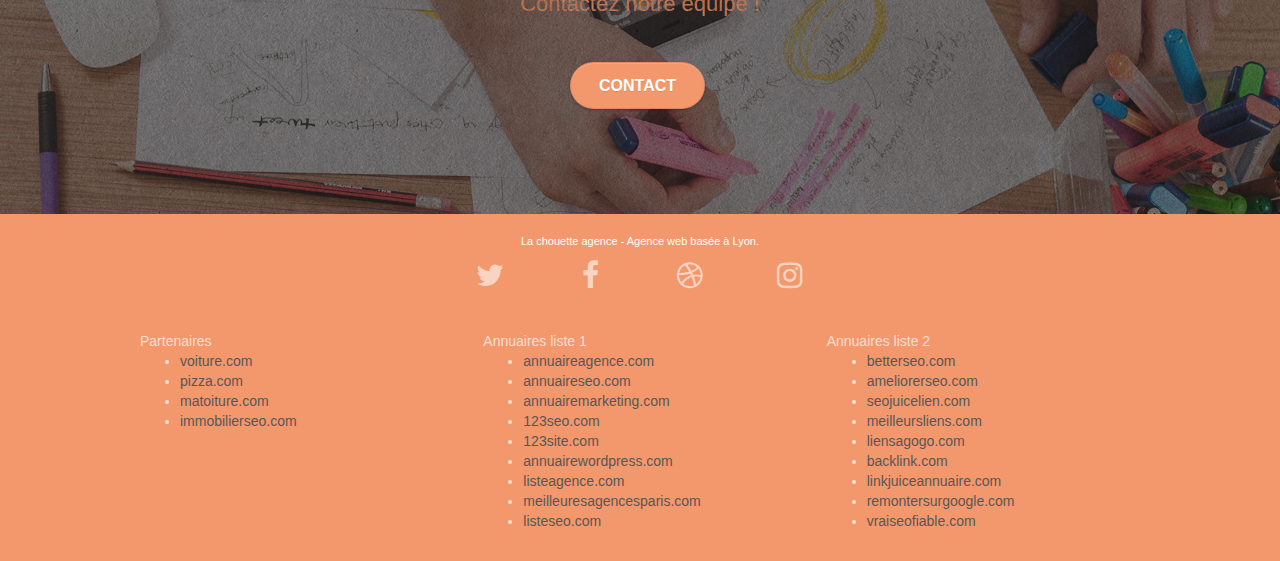
==== commit 9dd27783: "indentation html index ok" ====
--- a/index.html
+++ b/index.html
@@ -1,300 +1,222 @@
 <!doctype html>
 <html lang="Default">
-<head>
-    <meta charset="utf-8">
-    <meta name="keywords" content="seo, google, site web, site internet, agence design paris, agence design, agence design,agence design,agence design,agence design,agence design,agence design,agence design,agence design">
-    <meta name="description" content="">
-    <meta name="viewport" content="width=device-width, initial-scale=1.0, viewport-fit=cover">
-    <link rel="shortcut icon" type="image/png" href="favicon.jpg">
-    
-	<link rel="stylesheet" type="text/css" href="./css/bootstrap.css">
-	<link rel="stylesheet" type="text/css" href="style.css">
-	<link rel="stylesheet" type="text/css" href="./css/font-awesome.css">
-	<link rel="stylesheet" type="text/css" href="./css/et-line.css">
-	
-    
-	<script src="./js/jquery-2.1.0.js"></script>
-	<script src="./js/bootstrap.js"></script>
-	<script src="./js/blocs.js"></script>
-	<script src="./js/jquery.touchSwipe.js" defer></script>
-	<script src="./js/gmaps.js"></script>
-
-    <title>.</title>
-
-    
-<!-- Analytics -->
- 
-<!-- Analytics END -->
-    
-</head>
-<body>
-<!-- Principal conteneur -->
-<div class="page-container">
-    
-<!-- bloc-0 -->
-<div class="bloc bgc-white l-bloc " id="bloc-0">
-	<div class="container bloc-sm">
-
-		<nav class="navbar row">
-			<div class="navbar-header">
-				<div class="keywords" style="color:#cccccc;font-size:1px;">Agence web à paris, stratégie web, web design, illustrations, design de site web, site web, web, internet, site internet, site</div>
-				<a class="navbar-brand" href="index.html"><img src="img/la-chouette-agence.png" alt="paris web design logo agence web meilleure agence" height="40" /></a>
-				<div class="keywords" style="color:#cccccc;font-size:1px;">Agence web à paris, stratégie web, web design, illustrations, design de site web, site web, web, internet, site internet, site</div>
-				<button id="nav-toggle" type="button" class="ui-navbar-toggle navbar-toggle" data-toggle="collapse" data-target=".navbar-1">
-					<span class="sr-only">Toggle navigation</span><span class="icon-bar"></span><span class="icon-bar"></span><span class="icon-bar"></span>
-				</button>
-			</div>
-			<div class="collapse navbar-collapse navbar-1 special-dropdown-nav">
-				<ul class="site-navigation nav navbar-nav">
-					<li>
-						<a href="index.html">Accueil</a>
-					</li>
-					<li>
-					</li>
-					<li>
-						<a href="page2.html">page2 &gt;</a>
-					</li>
-				</ul>
-			</div>
-		</nav>
-	</div>
-</div>
-<!-- bloc-0 END -->
-
-<!-- bloc-1-presentation -->
-<div class="bloc bgc-dark-slate-blue bg-banniere d-bloc bg-t-edge bloc-bg-texture texture-paper b-parallax" id="bloc-1-hero">
-	<div class="container bloc-lg">
-		<div class="row tight-width-whitespace">
-			<div class="col-sm-12">
-				<img src="img/logo.png" class="center-block image-resize-mode" width="100" alt="La chouette agence, agence web paris, création logo paris" />
-				<h1 class="text-center hero-bloc-text tc-white ">
-					La chouette agence.
-				</h1>
-				<div class="text-center">
-					<a href="page2.html" class="btn btn-lg btn-clean btn-rd cta-hero btn-atomic-tangerine" id="cta-hero">Contact</a>
-				</div>
-			</div>
-		</div>
-	</div>
-</div>
-<!-- bloc-1-presentation END -->
-
-<!-- bloc-2-services -->
-<div class="bloc bgc-white l-bloc" id="bloc-2-services">
-	<div class="container bloc-md">
-		<div class="row">
-			<div class="col-sm-12 text-center">
-				<img alt="agence web, agence web paris, web design paris, stratégie web" src="img/title.png" />
-			</div>
-		</div>
-		<div class="row voffset-lg med-width-whitespace">
-			<div class="col-sm-4">
-				<div class="text-center">
-					<span class="et-icon-browser sm-shadow icon-dark-slate-blue icons icon-lg"></span>
-				</div>
-				<h3 class="mg-md text-center">
-					Web design
-				</h3>
-				<p class="text-center ">
-					Que vous ayez un site web qui a besoin d&rsquo;un rafraîchissement ou que vous partiez de zéro, laissez-nous vous réaliser un design dont vous serez fier.
-				</p>
-			</div>
-			<div class="col-sm-4">
-				<div class="text-center">
-					<span class="et-icon-presentation sm-shadow icon-dark-slate-blue icons icon-lg"></span>
-				</div>
-				<h3 class="mg-md text-center">
-					&nbsp;Stratégie
-				</h3>
-				<p class="text-center ">
-					Plutôt que de suggérer des designs à la mode, nous travaillerons avec vous pour comprendre vos objectifs commerciaux afin de vous proposer le meilleur design possible.<br>
-				</p>
-			</div>
-			<div class="col-sm-4">
-				<div class="text-center">
-					<span class="et-icon-edit sm-shadow icon-dark-slate-blue icons icon-lg"></span>
-				</div>
-				<h3 class="mg-md text-center">
-					Illustrations
-				</h3>
-				<p class="text-center ">
-					Un bon design n'est rien sans de bonnes illustrations. Laissez faire notre équipe de graphistes talentueux pour donner à vos pages une touche finale d'élégance.
-				</p>
-			</div>
-		</div>
-		<div class="row voffset-lg voffset">
-			<div class="col-xs-12 col-md-8 col-md-offset-2 text-center">
-				<img alt="agence web, agence web paris, web design paris, stratégie web" src="img/citation.png" />
-
-			</div>
-		</div>
-	</div>
-</div>
-<!-- bloc-2-services END -->
-
-<!-- bloc-3-what-i-do -->
-<div class="bloc tc-white bgc-atomic-tangerine bg-presentation d-bloc bloc-bg-texture texture-paper b-parallax" id="bloc-3-what-i-do">
-	<div class="container bloc-lg">
-		<div class="row tight-width-whitespace black-background">
-			<div class="col-sm-12">
-				<h2 class="mg-md text-center tc-white">
-					Nous souhaitons aider les entreprises de la région Lyonnaise à se développer et à connaître le succès. Nous travaillons pour aider les entreprises locales à attirer de nouveaux clients .<br>
-				</h2>
-				<p class="text-center white">
-					Nous aimons collaborer avec des entrepreneurs créatifs et des entreprises locale, qu’elles aient besoin de créer un site de A à Z ou de donner un coup de jeune à leur site. Que vous ayez besoin d’une identité visuelle complète ou d’une refonte de votre site, n’hésitez pas à nous contacter. Nous travaillerons ensemble pour créer des sites beau et bien structurés, qui seront facilement trouvable sur les moteurs de recherche. <br><br><a class="ltc-white bold-link" href="page2.html">Contactez notre équipe</a><br>
-				</p>
-			</div>
-		</div>
-	</div>
-</div>
-<!-- bloc-3-what-i-do END -->
-
-<!-- bloc-4-portfolio -->
-<div class="bloc bgc-white bg-lines-h2-bg bg-repeat l-bloc" id="bloc-4-portfolio">
-	<div class="container bloc-lg">
-		<div class="row">
-			<div class="col-sm-12 text-center">
-				<img alt="agence web, agence web paris, web design paris, stratégie web" src="img/title2.png" />
-			</div>
-		</div>
-		<div class="row tight-width-whitespace portfolio-row">
-			<div class="col-sm-6">
-				<a href="#" data-lightbox="img/1.jpg" data-gallery-id="gallery-1" data-caption="Refonte d'un site web pour un journal local" data-frame="snapshot-lb"><img src="img/1.jpg" alt="paris web design logo agence web meilleure agence et refonte site web journal" class="img-responsive portfolio-thumb" /></a>
-				<h3 class="mg-md text-center">
-					Refonte d'un site web pour un journal local
-				</h3>
-				<p class="text-center">
-					Nous avons créé une nouvelle identité visuelle pour un journal lyonnais.
-				</p>
-			</div>
-			<div class="col-sm-6">
-				<a href="#" data-lightbox="img/2.jpg" data-gallery-id="gallery-1" data-caption="Création d'un site web pour photographes" data-frame="snapshot-lb"><img src="img/2.jpg" class="img-responsive portfolio-thumb" alt="paris web design logo agence web meilleure agence, Création d'un site web pour photographes" /></a>
-				<h3 class="mg-md text-center">
-					Création d'un site web pour photographes
-				</h3>
-				<p class="text-center">
-					Nous avons conçu la plateforme idéale pour laisser place aux clichés des photographes.
-				</p>
-			</div>
-		</div>
-		<div class="row tight-width-whitespace portfolio-row">
-			<div class="col-sm-6">
-				<a href="#" data-lightbox="img/3.bmp" data-gallery-id="gallery-1" data-caption="Création d'un site internet pour un voyageur" data-frame="snapshot-lb"><img src="img/3.bmp" class="img-responsive portfolio-thumb" alt="paris web design logo agence web meilleure agence, Création d'un site web pour voyageur"/></a>
-				<h3 class="mg-md text-center">
-					Création d'un site internet pour un voyageur
-				</h3>
-				<p class="text-center">
-					Nous avons élaboré un site internet et des illustrations pour sublimer les vidéos et les articles de ce voyageur.
-				</p>
-			</div>
-			<div class="col-sm-6">
-				<a href="#" data-lightbox="img/4.bmp" data-gallery-id="gallery-1" data-caption="Conception d'un site pour une agence de mariage" data-frame="snapshot-lb"><img src="img/4.bmp" class="img-responsive portfolio-thumb" alt="paris web design logo agence web meilleure agence, Création d'un site web pour agence de mariage" /></a>
-				<h3 class="mg-md text-center">
-					Conception d'un site pour une agence de mariage
-				</h3>
-				<p class="text-center">
-					Nous avons travaillé avec cette agence pour créer un site internet permettant la présentation détaillée de leurs prestations.
-				</p>
-			</div>
-		</div>
-	</div>
-</div>
-<!-- bloc-4-portfolio END -->
-
-<!-- bloc-5-cta -->
-<div class="bloc bgc-dark-slate-blue bg-banniere d-bloc bloc-bg-texture texture-paper" id="bloc-5-cta">
-	<div class="container bloc-lg">
-		<div class="row">
-			<h2 class="mg-md text-center tc-white">
-				Prêt pour redonner vie à votre projet ?<br>Contactez notre équipe !
-			</h2>
-			<div class="col-sm-12 text-center">
-				<a href="page2.html" class="btn btn-atomic-tangerine btn-clean btn-rd btn-lg cta-hero">Contact</a>
-			</div>
-		</div>
-	</div>
-</div>
-<!-- bloc-5-cta END -->
-
-<!-- Footer - bloc-8 -->
-<div class="bloc bgc-atomic-tangerine d-bloc" id="bloc-8">
-	<div class="container bloc-sm">
-		<div class="row">
-			<div class="col-sm-12">
-				<p class="text-center white">
-					La chouette agence - Agence web basée à Lyon.<br>
-				</p>
-				<div class="row row-no-gutters social">
-					<div class="col-sm-3">
-						<div class="text-center">
-							<a class="social" href="index.html"><span class="fa fa-twitter icon-md"></span></a>
-						</div>
-					</div>
-					<div class="col-sm-3">
-						<div class="text-center">
-							<a class="social" href="index.html"><span class="fa fa-facebook icon-md"></span></a>
-						</div>
-					</div>
-					<div class="col-sm-3">
-						<div class="text-center">
-							<a class="social" href="index.html"><span class="fa fa-dribbble icon-md"></span></a>
-						</div>
-					</div>
-					<div class="col-sm-3">
-						<div class="text-center">
-							<a class="social" href="index.html"><span class="fa fa-instagram icon-md"></span></a>
-						</div>
-					</div>
-					<div class="keywords" style="color:#F3976C;">Agence web à paris, stratégie web, web design, illustrations, design de site web, site web, web, internet, site internet, site</div>
-				</div>
-				<div class="row">
-					<div class="col-sm-4">
-						Partenaires
-							<ul>
-								<li><a href="voiture.com">voiture.com</a></li>
-								<li><a href="pizza.com">pizza.com</a></li>
-								<li><a href="matoiture.com">matoiture.com</a></li>
-								<li><a href="immobilierseo.com">immobilierseo.com</a></li>
-							</ul>		
-					</div>
-					<div class="col-sm-4">
-						Annuaires liste 1
-						<ul>
-							<li><a href="annuaireagence.com">annuaireagence.com</a></li>
-							<li><a href="annuaireseo.com">annuaireseo.com</a></li>
-							<li><a href="annuairemarketing.com">annuairemarketing.com</a></li>
-							<li><a href="123seoture.com">123seo.com</a></li>
-							<li><a href="123site.com">123site.com</a></li>
-							<li><a href="annuairewordpress.com">annuairewordpress.com</a></li>
-							<li><a href="listeagence.com">listeagence.com</a></li>
-							<li><a href="meilleuresagencesparis.com">meilleuresagencesparis.com</a></li>
-							<li><a href="listeseo.com">listeseo.com</a></li>
-						</ul>
-					</div>
-					<div class="col-sm-4">
-						Annuaires liste 2
-						<ul>
-							<li><a href="betterseo.com">betterseo.com</a></li>
-							<li><a href="ameliorerseo.com">ameliorerseo.com</a></li>
-							<li><a href="seojuicelien.com">seojuicelien.com</a></li>
-							<li><a href="meilleursliens.com">meilleursliens.com</a></li>
-							<li><a href="liensagogo.com">liensagogo.com</a></li>
-							<li><a href="backlink.com">backlink.com</a></li>
-							<li><a href="linkjuiceannuaire.com">linkjuiceannuaire.com</a></li>
-							<li><a href="remontersurgoogle.com">remontersurgoogle.com</a></li>
-							<li><a href="vraiseofiable.com">vraiseofiable.com</a></li>
-						</ul>
-					</div>
-				</div>
-			</div>
-		</div>
-	</div>
-</div>
-<!-- Footer - bloc-8 END -->
-
-</div>
-<!-- Principal conteneur END -->
-    
-
-</body>
+	<head>
+    	<meta charset="utf-8">
+    	<meta name="keywords" content="seo, google, site web, site internet, agence design paris, agence design, agence design,agence design,agence design,agence design,agence design,agence design,agence design,agence design">
+    	<meta name="description" content="">
+    	<meta name="viewport" content="width=device-width, initial-scale=1.0, viewport-fit=cover">
+    	<link rel="shortcut icon" type="image/png" href="favicon.jpg">
+		<link rel="stylesheet" type="text/css" href="./css/bootstrap.css">
+		<link rel="stylesheet" type="text/css" href="style.css">
+		<link rel="stylesheet" type="text/css" href="./css/font-awesome.css">
+		<link rel="stylesheet" type="text/css" href="./css/et-line.css">	   
+		<script src="./js/jquery-2.1.0.js"></script><!-- Analytics -->
+		<script src="./js/bootstrap.js"></script>
+		<script src="./js/blocs.js"></script>
+		<script src="./js/jquery.touchSwipe.js" defer></script>
+		<script src="./js/gmaps.js"></script><!-- Analytics END -->
+    	<title>La Chouette Agence</title>
+    </head>
+	<body>
+		<div class="page-container"><!-- Principal conteneur -->
+    		<div class="bloc bgc-white l-bloc " id="bloc-0"><!-- bloc-0 -->
+				<div class="container bloc-sm">
+					<nav class="navbar row">
+						<div class="navbar-header">
+							<div class="keywords" style="color:#cccccc;font-size:1px;">Agence web à paris, stratégie web, web design, illustrations, design de site web, site web, web, internet, site internet, site</div>
+								<a class="navbar-brand" href="index.html"><img src="img/la-chouette-agence.png" alt="paris web design logo agence web meilleure agence" height="40" /></a>
+								<div class="keywords" style="color:#cccccc;font-size:1px;">Agence web à paris, stratégie web, web design, illustrations, design de site web, site web, web, internet, site internet, site</div>
+									<button id="nav-toggle" type="button" class="ui-navbar-toggle navbar-toggle" data-toggle="collapse" data-target=".navbar-1">
+										<span class="sr-only">Toggle navigation</span><span class="icon-bar"></span><span class="icon-bar"></span><span class="icon-bar"></span>
+									</button>
+								</div>
+								<div class="collapse navbar-collapse navbar-1 special-dropdown-nav">
+								<ul class="site-navigation nav navbar-nav">
+									<li>
+										<a href="index.html">Accueil</a>
+									</li>
+									<li>
+										<a href="page2.html">page2 &gt;</a>
+									</li>
+								</ul>
+							</div>
+						</div>
+					</nav>
+				</div><!-- bloc-0 END -->
+				<div class="bloc bgc-dark-slate-blue bg-banniere d-bloc bg-t-edge bloc-bg-texture texture-paper b-parallax" id="bloc-1-hero"><!-- bloc-1-presentation -->
+					<div class="container bloc-lg">
+						<div class="row tight-width-whitespace">
+							<div class="col-sm-12">
+								<img src="img/logo.png" class="center-block image-resize-mode" width="100" alt="La chouette agence, agence web paris, création logo paris" />
+								<h1 class="text-center hero-bloc-text tc-white ">La chouette agence.</h1>
+								<div class="text-center">
+									<a href="page2.html" class="btn btn-lg btn-clean btn-rd cta-hero btn-atomic-tangerine" id="cta-hero">Contact</a>
+								</div>
+							</div>
+						</div>
+					</div>
+				</div><!-- bloc-1-presentation END -->
+				<div class="bloc bgc-white l-bloc" id="bloc-2-services"><!-- bloc-2-services -->
+					<div class="container bloc-md">
+						<div class="row">
+							<div class="col-sm-12 text-center">
+								<img alt="agence web, agence web paris, web design paris, stratégie web" src="img/title.png" />
+							</div>
+						</div>
+						<div class="row voffset-lg med-width-whitespace">
+							<div class="col-sm-4">
+								<div class="text-center">
+									<span class="et-icon-browser sm-shadow icon-dark-slate-blue icons icon-lg"></span>
+								</div>
+							<h3 class="mg-md text-center">Web design</h3>				
+							<p class="text-center ">Que vous ayez un site web qui a besoin d&rsquo;un rafraîchissement ou que vous partiez de zéro, laissez-nous vous réaliser un design dont vous serez fier.</p>
+						</div>	
+						<div class="col-sm-4">
+							<div class="text-center">
+								<span class="et-icon-presentation sm-shadow icon-dark-slate-blue icons icon-lg"></span>
+							</div>
+							<h3 class="mg-md text-center">&nbsp;Stratégie</h3>			
+								<p class="text-center ">Plutôt que de suggérer des designs à la mode, nous travaillerons avec vous pour comprendre vos objectifs commerciaux afin de vous proposer le meilleur design possible.<br></p>
+						</div>
+						<div class="col-sm-4">
+							<div class="text-center">
+								<span class="et-icon-edit sm-shadow icon-dark-slate-blue icons icon-lg"></span>
+							</div>
+							<h3 class="mg-md text-center">Illustrations</h3>	
+							<p class="text-center ">Un bon design n'est rien sans de bonnes illustrations. Laissez faire notre équipe de graphistes talentueux pour donner à vos pages une touche finale d'élégance.</p>
+						</div>
+					</div>
+					<div class="row voffset-lg voffset">
+						<div class="col-xs-12 col-md-8 col-md-offset-2 text-center">
+							<img alt="agence web, agence web paris, web design paris, stratégie web" src="img/citation.png" />
+						</div>
+					</div>
+				</div>
+			</div><!-- bloc-2-services END -->
+			<div class="bloc tc-white bgc-atomic-tangerine bg-presentation d-bloc bloc-bg-texture texture-paper b-parallax" id="bloc-3-what-i-do"><!-- bloc-3-what-i-do -->
+				<div class="container bloc-lg">
+					<div class="row tight-width-whitespace black-background">
+						<div class="col-sm-12">
+							<h2 class="mg-md text-center tc-white">Nous souhaitons aider les entreprises de la région Lyonnaise à se développer et à connaître le succès. Nous travaillons pour aider les entreprises locales à attirer de nouveaux clients .<br>
+							<p class="text-center white">Nous aimons collaborer avec des entrepreneurs créatifs et des entreprises locale, qu’elles aient besoin de créer un site de A à Z ou de donner un coup de jeune à leur site. Que vous ayez besoin d’une identité visuelle complète ou d’une refonte de votre site, n’hésitez pas à nous contacter. Nous travaillerons ensemble pour créer des sites beau et bien structurés, qui seront facilement trouvable sur les moteurs de recherche. <br><br><a class="ltc-white bold-link" href="page2.html">Contactez notre équipe</a><br></h2></p>	
+						</div>
+					</div>
+				</div>
+			</div><!-- bloc-3-what-i-do END -->
+			<div class="bloc bgc-white bg-lines-h2-bg bg-repeat l-bloc" id="bloc-4-portfolio"><!-- bloc-4-portfolio -->
+				<div class="container bloc-lg">
+					<div class="row">
+						<div class="col-sm-12 text-center">
+							<img alt="agence web, agence web paris, web design paris, stratégie web" src="img/title2.png" />
+						</div>
+					</div>
+					<div class="row tight-width-whitespace portfolio-row">
+						<div class="col-sm-6">
+							<a href="#" data-lightbox="img/1.jpg" data-gallery-id="gallery-1" data-caption="Refonte d'un site web pour un journal local" data-frame="snapshot-lb"><img src="img/1.jpg" alt="paris web design logo agence web meilleure agence et refonte site web journal" class="img-responsive portfolio-thumb" /></a>
+							<h3 class="mg-md text-center">Refonte d'un site web pour un journal local</h3>
+							<p class="text-center">Nous avons créé une nouvelle identité visuelle pour un journal lyonnais.</p>				
+						</div>
+						<div class="col-sm-6">
+							<a href="#" data-lightbox="img/2.jpg" data-gallery-id="gallery-1" data-caption="Création d'un site web pour photographes" data-frame="snapshot-lb"><img src="img/2.jpg" class="img-responsive portfolio-thumb" alt="paris web design logo agence web meilleure agence, Création d'un site web pour photographes" /></a>
+							<h3 class="mg-md text-center">Création d'un site web pour photographes</h3>
+							<p class="text-center">Nous avons conçu la plateforme idéale pour laisser place aux clichés des photographes.</p>
+						</div>
+					</div>
+					<div class="row tight-width-whitespace portfolio-row">
+						<div class="col-sm-6">
+							<a href="#" data-lightbox="img/3.bmp" data-gallery-id="gallery-1" data-caption="Création d'un site internet pour un voyageur" data-frame="snapshot-lb"><img src="img/3.bmp" class="img-responsive portfolio-thumb" alt="paris web design logo agence web meilleure agence, Création d'un site web pour voyageur"/></a>
+							<h3 class="mg-md text-center">Création d'un site internet pour un voyageur</h3>
+							<p class="text-center">Nous avons élaboré un site internet et des illustrations pour sublimer les vidéos et les articles de ce voyageur.</p>
+						</div>
+						<div class="col-sm-6">
+							<a href="#" data-lightbox="img/4.bmp" data-gallery-id="gallery-1" data-caption="Conception d'un site pour une agence de mariage" data-frame="snapshot-lb"><img src="img/4.bmp" class="img-responsive portfolio-thumb" alt="paris web design logo agence web meilleure agence, Création d'un site web pour agence de mariage" /></a>
+							<h3 class="mg-md text-center">Conception d'un site pour une agence de mariage</h3>
+							<p class="text-center">Nous avons travaillé avec cette agence pour créer un site internet permettant la présentation détaillée de leurs prestations.</p>
+						</div>
+					</div>
+				</div>
+			</div><!-- bloc-4-portfolio END -->
+			<div class="bloc bgc-dark-slate-blue bg-banniere d-bloc bloc-bg-texture texture-paper" id="bloc-5-cta"><!-- bloc-5-cta -->
+				<div class="container bloc-lg">
+					<div class="row">
+						<h2 class="mg-md text-center tc-white">Prêt pour redonner vie à votre projet ?<br>Contactez notre équipe !</h2>
+						<div class="col-sm-12 text-center">
+							<a href="page2.html" class="btn btn-atomic-tangerine btn-clean btn-rd btn-lg cta-hero">Contact</a>
+						</div>
+					</div>
+				</div>
+			</div><!-- bloc-5-cta END -->
+			<div class="bloc bgc-atomic-tangerine d-bloc" id="bloc-8"><!-- Footer - bloc-8 -->
+				<div class="container bloc-sm">
+					<div class="row">
+						<div class="col-sm-12">
+							<p class="text-center white">La chouette agence - Agence web basée à Lyon.<br></p>
+							<div class="row row-no-gutters social">
+								<div class="col-sm-3">
+									<div class="text-center">
+										<a class="social" href="index.html"><span class="fa fa-twitter icon-md"></span></a>
+									</div>
+								</div>
+								<div class="col-sm-3">
+									<div class="text-center">
+										<a class="social" href="index.html"><span class="fa fa-facebook icon-md"></span></a>
+									</div>
+								</div>
+								<div class="col-sm-3">
+									<div class="text-center">
+										<a class="social" href="index.html"><span class="fa fa-dribbble icon-md"></span></a>
+									</div>
+								</div>
+								<div class="col-sm-3">
+									<div class="text-center">
+										<a class="social" href="index.html"><span class="fa fa-instagram icon-md"></span></a>
+									</div>
+								</div>
+								<div class="keywords" style="color:#F3976C;">Agence web à paris, stratégie web, web design, illustrations, design de site web, site web, web, internet, site internet, site</div>
+							</div>
+							<div class="row">
+								<div class="col-sm-4">
+									Partenaires
+									<ul>
+										<li><a href="voiture.com">voiture.com</a></li>
+										<li><a href="pizza.com">pizza.com</a></li>
+										<li><a href="matoiture.com">matoiture.com</a></li>
+										<li><a href="immobilierseo.com">immobilierseo.com</a></li>
+									</ul>		
+								</div>
+								<div class="col-sm-4">
+									Annuaires liste 1
+									<ul>
+										<li><a href="annuaireagence.com">annuaireagence.com</a></li>
+										<li><a href="annuaireseo.com">annuaireseo.com</a></li>
+										<li><a href="annuairemarketing.com">annuairemarketing.com</a></li>
+										<li><a href="123seoture.com">123seo.com</a></li>
+										<li><a href="123site.com">123site.com</a></li>
+										<li><a href="annuairewordpress.com">annuairewordpress.com</a></li>
+										<li><a href="listeagence.com">listeagence.com</a></li>
+										<li><a href="meilleuresagencesparis.com">meilleuresagencesparis.com</a></li>
+										<li><a href="listeseo.com">listeseo.com</a></li>
+									</ul>
+								</div>
+								<div class="col-sm-4">
+									Annuaires liste 2
+									<ul>
+										<li><a href="betterseo.com">betterseo.com</a></li>
+										<li><a href="ameliorerseo.com">ameliorerseo.com</a></li>
+										<li><a href="seojuicelien.com">seojuicelien.com</a></li>
+										<li><a href="meilleursliens.com">meilleursliens.com</a></li>
+										<li><a href="liensagogo.com">liensagogo.com</a></li>
+										<li><a href="backlink.com">backlink.com</a></li>
+										<li><a href="linkjuiceannuaire.com">linkjuiceannuaire.com</a></li>
+										<li><a href="remontersurgoogle.com">remontersurgoogle.com</a></li>
+										<li><a href="vraiseofiable.com">vraiseofiable.com</a></li>
+									</ul>
+								</div>
+							</div>
+						</div>
+					</div>
+				</div>
+			</div><!-- Footer - bloc-8 END -->
+		</div><!-- Principal conteneur END -->
+	</body>
 </html>
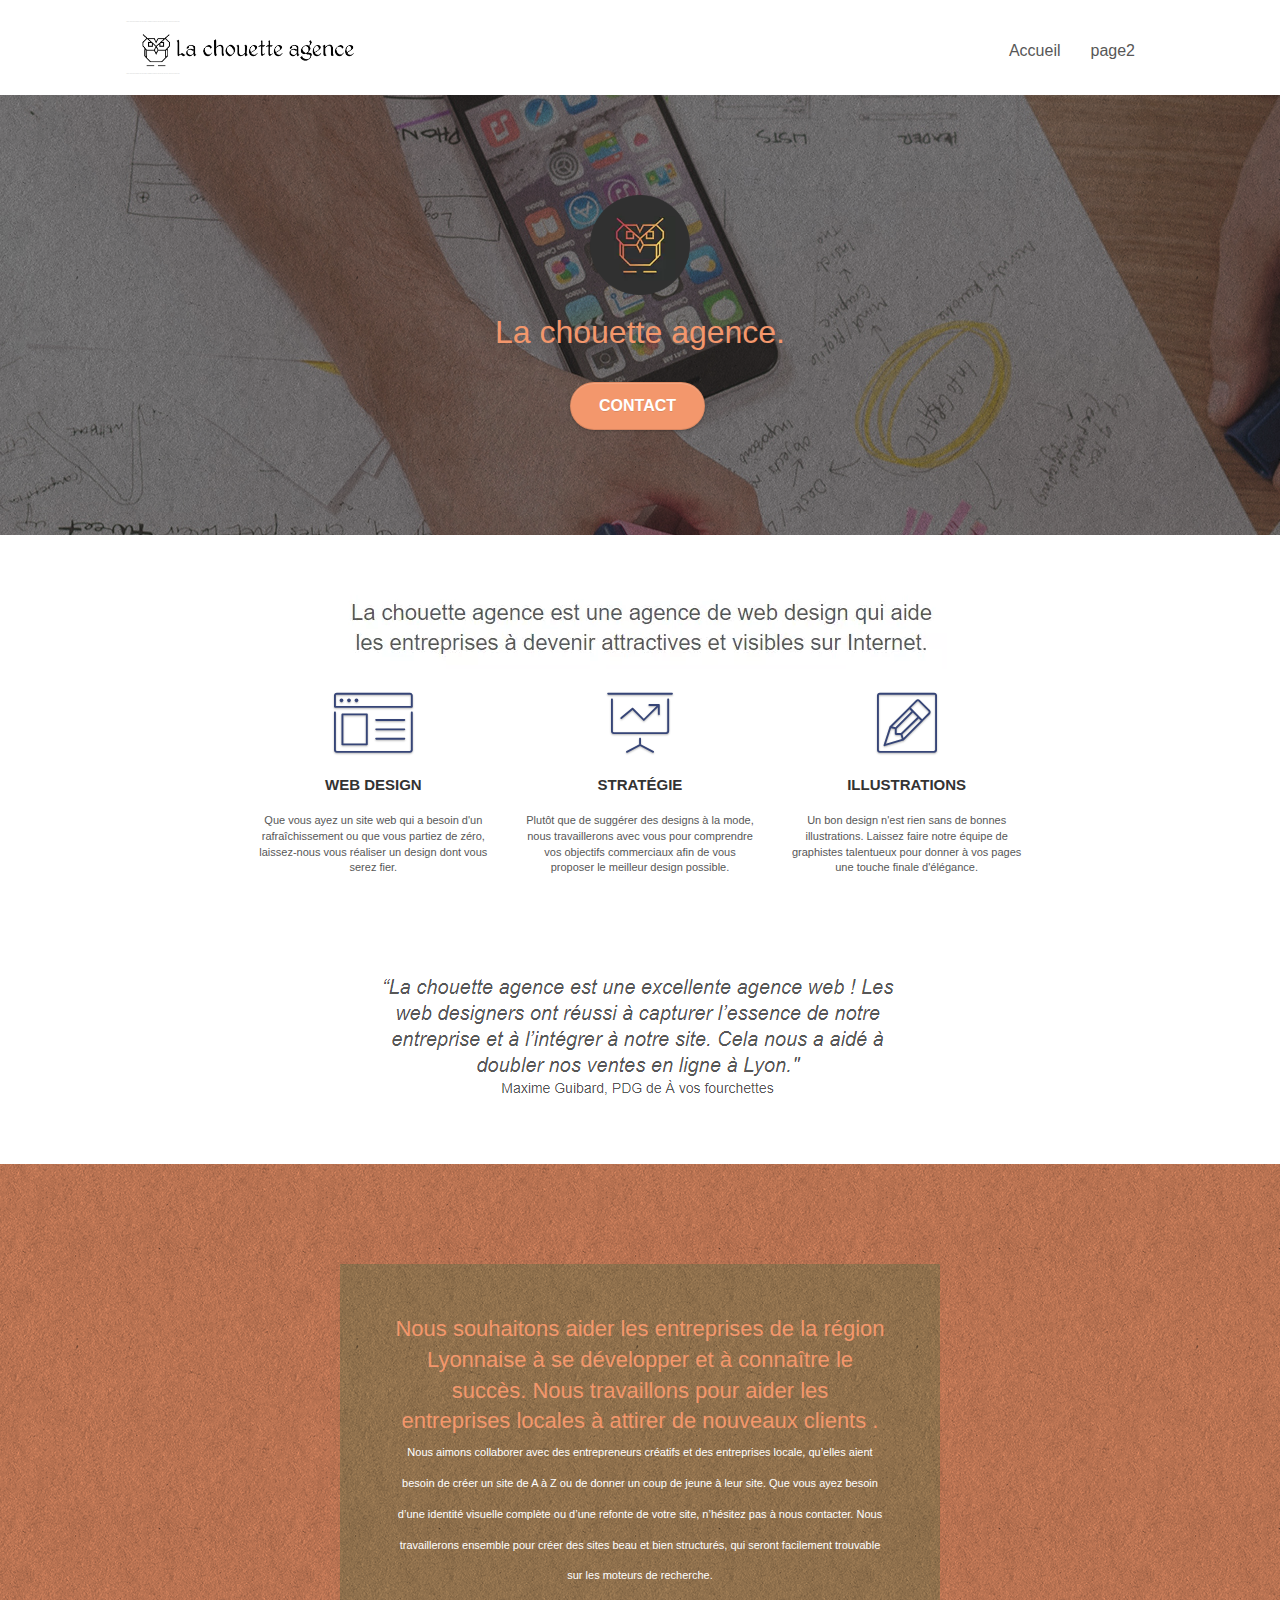
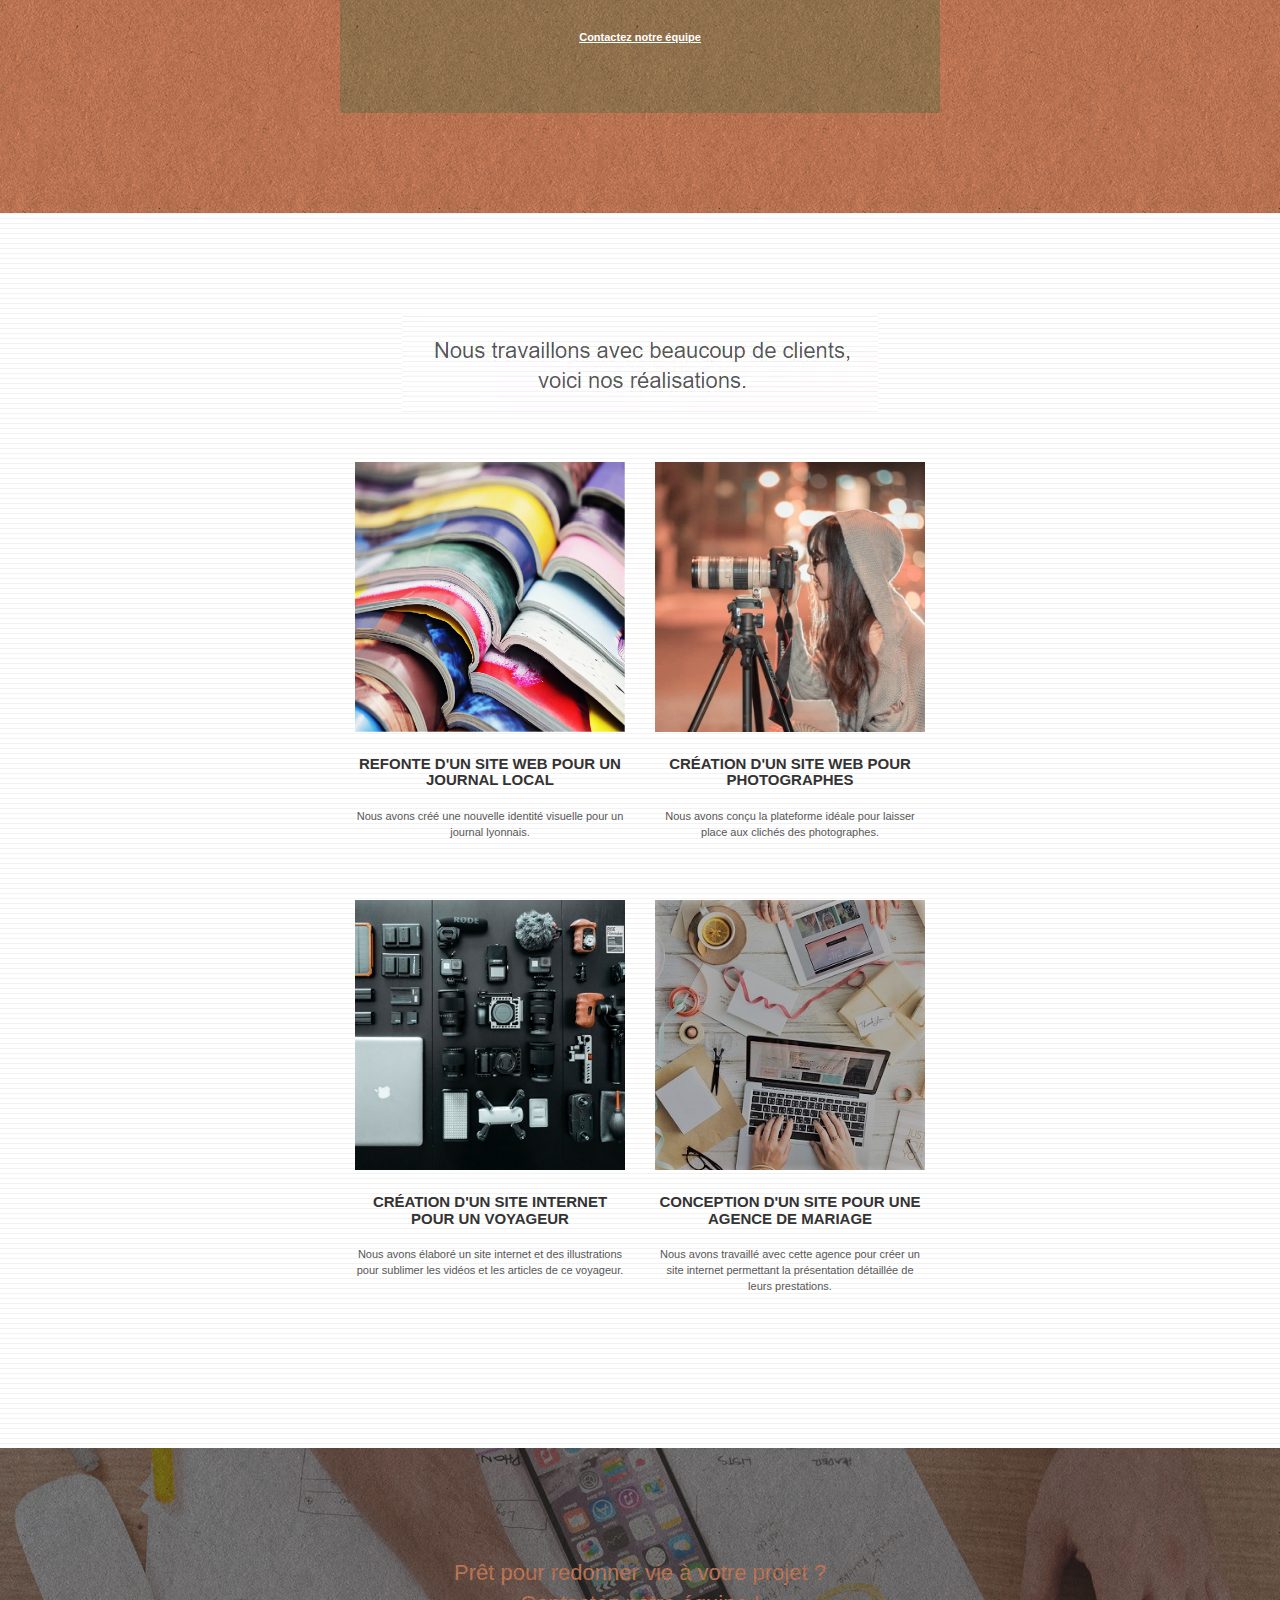
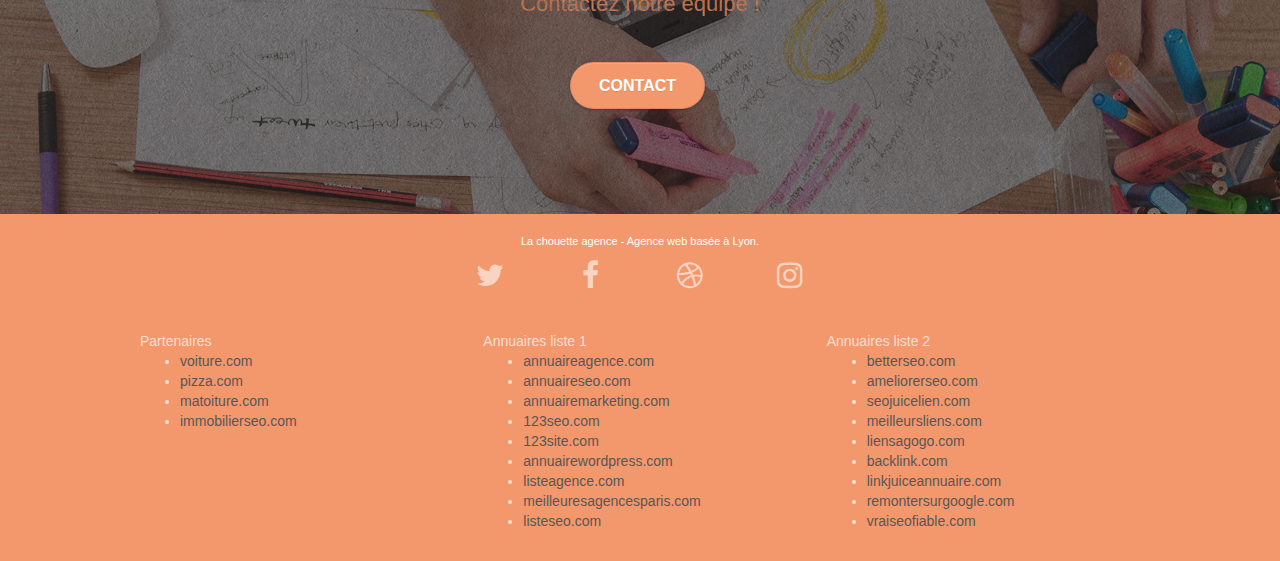
==== commit ae94cdca: "changement des images" ====
--- a/index.html
+++ b/index.html
@@ -1,9 +1,9 @@
 <!doctype html>
-<html lang="Default">
+<html lang="fr">
 	<head>
     	<meta charset="utf-8">
     	<meta name="keywords" content="seo, google, site web, site internet, agence design paris, agence design, agence design,agence design,agence design,agence design,agence design,agence design,agence design,agence design">
-    	<meta name="description" content="">
+    	<meta name="description" content="La Chouette Agence, votre spécialiste Design et SEO sur Lyon !">
     	<meta name="viewport" content="width=device-width, initial-scale=1.0, viewport-fit=cover">
     	<link rel="shortcut icon" type="image/png" href="favicon.jpg">
 		<link rel="stylesheet" type="text/css" href="./css/bootstrap.css">
@@ -24,7 +24,7 @@
 					<nav class="navbar row">
 						<div class="navbar-header">
 							<div class="keywords" style="color:#cccccc;font-size:1px;">Agence web à paris, stratégie web, web design, illustrations, design de site web, site web, web, internet, site internet, site</div>
-								<a class="navbar-brand" href="index.html"><img src="img/la-chouette-agence.png" alt="paris web design logo agence web meilleure agence" height="40" /></a>
+								<a class="navbar-brand" href="index.html"><img src="img/la-chouette-agence.webp" alt="paris web design logo agence web meilleure agence" height="40" /></a>
 								<div class="keywords" style="color:#cccccc;font-size:1px;">Agence web à paris, stratégie web, web design, illustrations, design de site web, site web, web, internet, site internet, site</div>
 									<button id="nav-toggle" type="button" class="ui-navbar-toggle navbar-toggle" data-toggle="collapse" data-target=".navbar-1">
 										<span class="sr-only">Toggle navigation</span><span class="icon-bar"></span><span class="icon-bar"></span><span class="icon-bar"></span>
@@ -36,7 +36,7 @@
 										<a href="index.html">Accueil</a>
 									</li>
 									<li>
-										<a href="page2.html">page2 &gt;</a>
+										<a href="page2.html">page2</a>
 									</li>
 								</ul>
 							</div>
@@ -47,7 +47,7 @@
 					<div class="container bloc-lg">
 						<div class="row tight-width-whitespace">
 							<div class="col-sm-12">
-								<img src="img/logo.png" class="center-block image-resize-mode" width="100" alt="La chouette agence, agence web paris, création logo paris" />
+								<img src="img/logo.webp" class="center-block image-resize-mode" width="100" alt="La chouette agence, agence web paris, création logo paris" />
 								<h1 class="text-center hero-bloc-text tc-white ">La chouette agence.</h1>
 								<div class="text-center">
 									<a href="page2.html" class="btn btn-lg btn-clean btn-rd cta-hero btn-atomic-tangerine" id="cta-hero">Contact</a>
@@ -60,7 +60,7 @@
 					<div class="container bloc-md">
 						<div class="row">
 							<div class="col-sm-12 text-center">
-								<img alt="agence web, agence web paris, web design paris, stratégie web" src="img/title.png" />
+								<img alt="agence web, agence web paris, web design paris, stratégie web" src="img/title.webp" />
 							</div>
 						</div>
 						<div class="row voffset-lg med-width-whitespace">
@@ -69,13 +69,13 @@
 									<span class="et-icon-browser sm-shadow icon-dark-slate-blue icons icon-lg"></span>
 								</div>
 							<h3 class="mg-md text-center">Web design</h3>				
-							<p class="text-center ">Que vous ayez un site web qui a besoin d&rsquo;un rafraîchissement ou que vous partiez de zéro, laissez-nous vous réaliser un design dont vous serez fier.</p>
+							<p class="text-center ">Que vous ayez un site web qui a besoin d'un rafraîchissement ou que vous partiez de zéro, laissez-nous vous réaliser un design dont vous serez fier.</p>
 						</div>	
 						<div class="col-sm-4">
 							<div class="text-center">
 								<span class="et-icon-presentation sm-shadow icon-dark-slate-blue icons icon-lg"></span>
 							</div>
-							<h3 class="mg-md text-center">&nbsp;Stratégie</h3>			
+							<h3 class="mg-md text-center">Stratégie</h3>			
 								<p class="text-center ">Plutôt que de suggérer des designs à la mode, nous travaillerons avec vous pour comprendre vos objectifs commerciaux afin de vous proposer le meilleur design possible.<br></p>
 						</div>
 						<div class="col-sm-4">
@@ -88,7 +88,7 @@
 					</div>
 					<div class="row voffset-lg voffset">
 						<div class="col-xs-12 col-md-8 col-md-offset-2 text-center">
-							<img alt="agence web, agence web paris, web design paris, stratégie web" src="img/citation.png" />
+							<img alt="agence web, agence web paris, web design paris, stratégie web" src="img/citation.webp" />
 						</div>
 					</div>
 				</div>
@@ -107,29 +107,29 @@
 				<div class="container bloc-lg">
 					<div class="row">
 						<div class="col-sm-12 text-center">
-							<img alt="agence web, agence web paris, web design paris, stratégie web" src="img/title2.png" />
+							<img alt="agence web, agence web paris, web design paris, stratégie web" src="img/title2.webp" />
 						</div>
 					</div>
 					<div class="row tight-width-whitespace portfolio-row">
 						<div class="col-sm-6">
-							<a href="#" data-lightbox="img/1.jpg" data-gallery-id="gallery-1" data-caption="Refonte d'un site web pour un journal local" data-frame="snapshot-lb"><img src="img/1.jpg" alt="paris web design logo agence web meilleure agence et refonte site web journal" class="img-responsive portfolio-thumb" /></a>
+							<a href="#" data-lightbox="img/1.webp" data-gallery-id="gallery-1" data-caption="Refonte d'un site web pour un journal local" data-frame="snapshot-lb"><img src="img/1.webp" alt="paris web design logo agence web meilleure agence et refonte site web journal" class="img-responsive portfolio-thumb" /></a>
 							<h3 class="mg-md text-center">Refonte d'un site web pour un journal local</h3>
 							<p class="text-center">Nous avons créé une nouvelle identité visuelle pour un journal lyonnais.</p>				
 						</div>
 						<div class="col-sm-6">
-							<a href="#" data-lightbox="img/2.jpg" data-gallery-id="gallery-1" data-caption="Création d'un site web pour photographes" data-frame="snapshot-lb"><img src="img/2.jpg" class="img-responsive portfolio-thumb" alt="paris web design logo agence web meilleure agence, Création d'un site web pour photographes" /></a>
+							<a href="#" data-lightbox="img/2.webp" data-gallery-id="gallery-1" data-caption="Création d'un site web pour photographes" data-frame="snapshot-lb"><img src="img/2.webp" class="img-responsive portfolio-thumb" alt="paris web design logo agence web meilleure agence, Création d'un site web pour photographes" /></a>
 							<h3 class="mg-md text-center">Création d'un site web pour photographes</h3>
 							<p class="text-center">Nous avons conçu la plateforme idéale pour laisser place aux clichés des photographes.</p>
 						</div>
 					</div>
 					<div class="row tight-width-whitespace portfolio-row">
 						<div class="col-sm-6">
-							<a href="#" data-lightbox="img/3.bmp" data-gallery-id="gallery-1" data-caption="Création d'un site internet pour un voyageur" data-frame="snapshot-lb"><img src="img/3.bmp" class="img-responsive portfolio-thumb" alt="paris web design logo agence web meilleure agence, Création d'un site web pour voyageur"/></a>
+							<a href="#" data-lightbox="img/3.webp" data-gallery-id="gallery-1" data-caption="Création d'un site internet pour un voyageur" data-frame="snapshot-lb"><img src="img/3.webp" class="img-responsive portfolio-thumb" alt="paris web design logo agence web meilleure agence, Création d'un site web pour voyageur"/></a>
 							<h3 class="mg-md text-center">Création d'un site internet pour un voyageur</h3>
 							<p class="text-center">Nous avons élaboré un site internet et des illustrations pour sublimer les vidéos et les articles de ce voyageur.</p>
 						</div>
 						<div class="col-sm-6">
-							<a href="#" data-lightbox="img/4.bmp" data-gallery-id="gallery-1" data-caption="Conception d'un site pour une agence de mariage" data-frame="snapshot-lb"><img src="img/4.bmp" class="img-responsive portfolio-thumb" alt="paris web design logo agence web meilleure agence, Création d'un site web pour agence de mariage" /></a>
+							<a href="#" data-lightbox="img/4.webp" data-gallery-id="gallery-1" data-caption="Conception d'un site pour une agence de mariage" data-frame="snapshot-lb"><img src="img/4.webp" class="img-responsive portfolio-thumb" alt="paris web design logo agence web meilleure agence, Création d'un site web pour agence de mariage" /></a>
 							<h3 class="mg-md text-center">Conception d'un site pour une agence de mariage</h3>
 							<p class="text-center">Nous avons travaillé avec cette agence pour créer un site internet permettant la présentation détaillée de leurs prestations.</p>
 						</div>
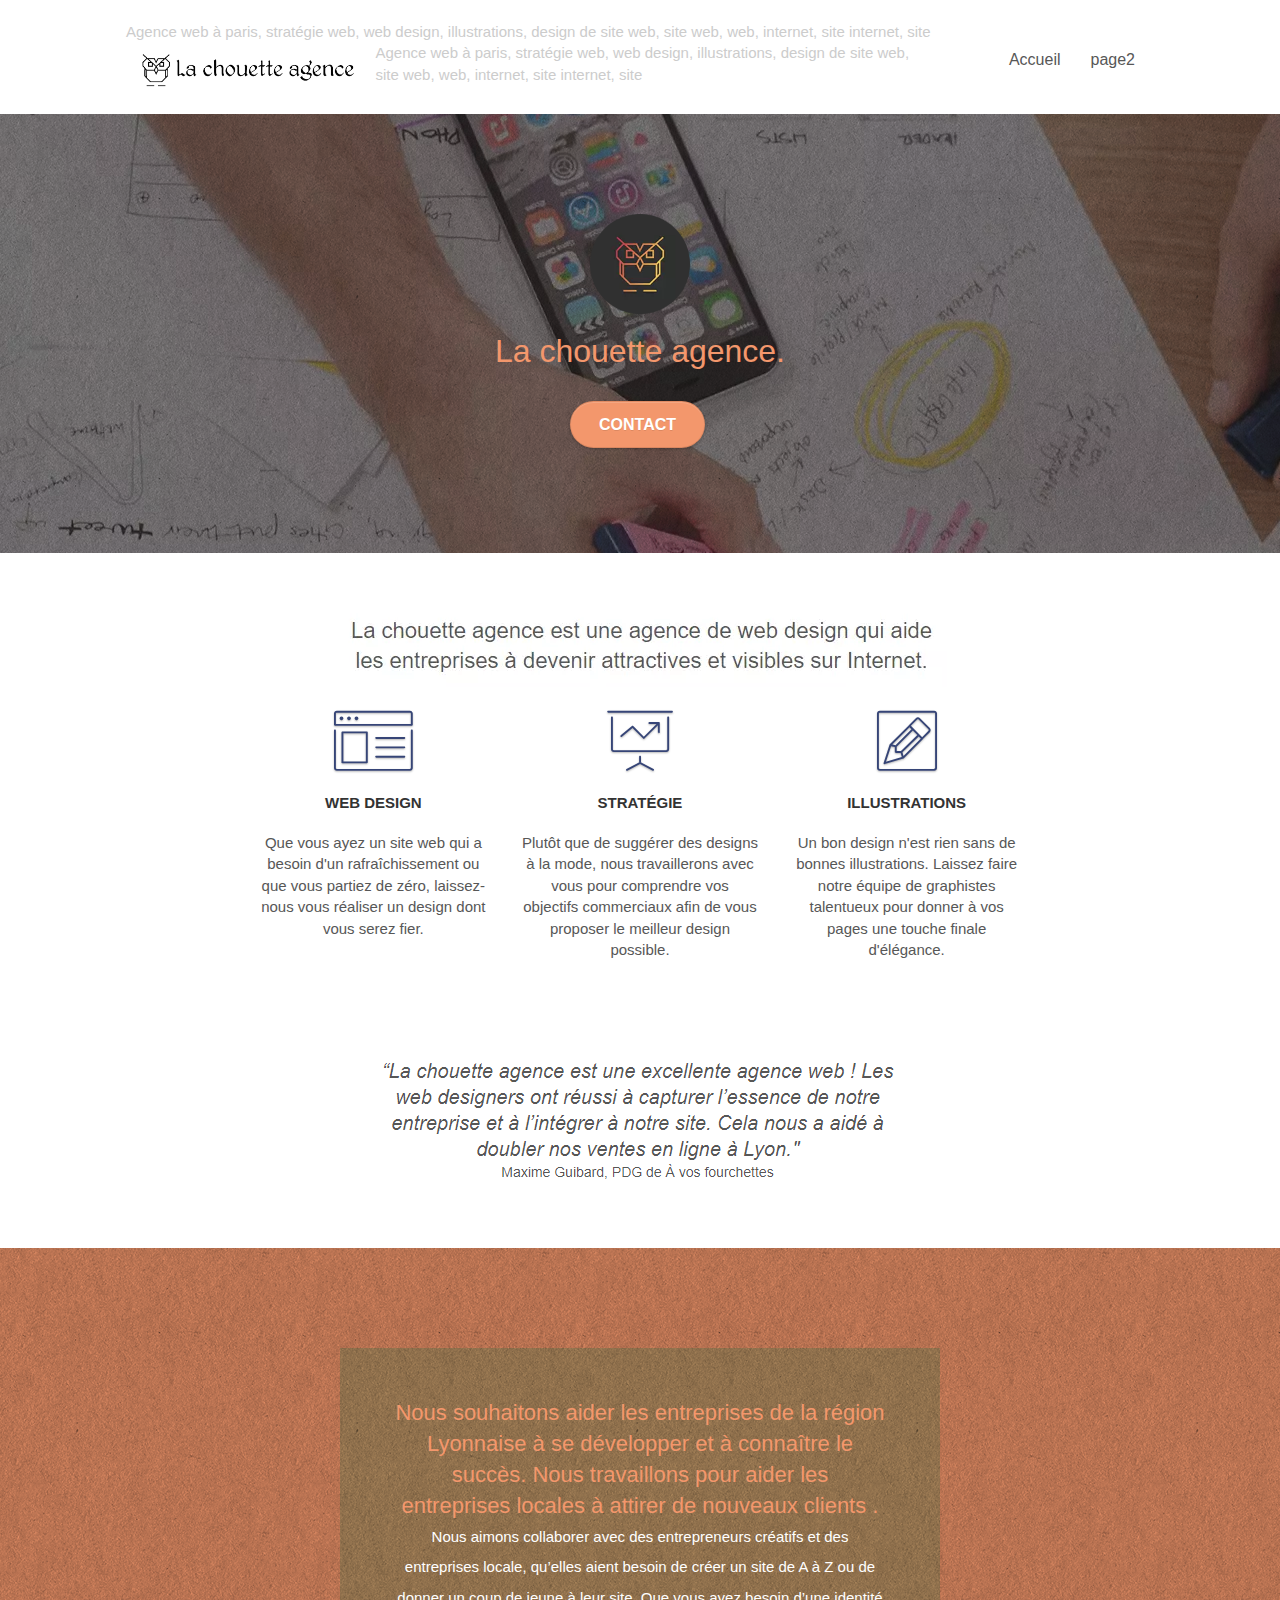
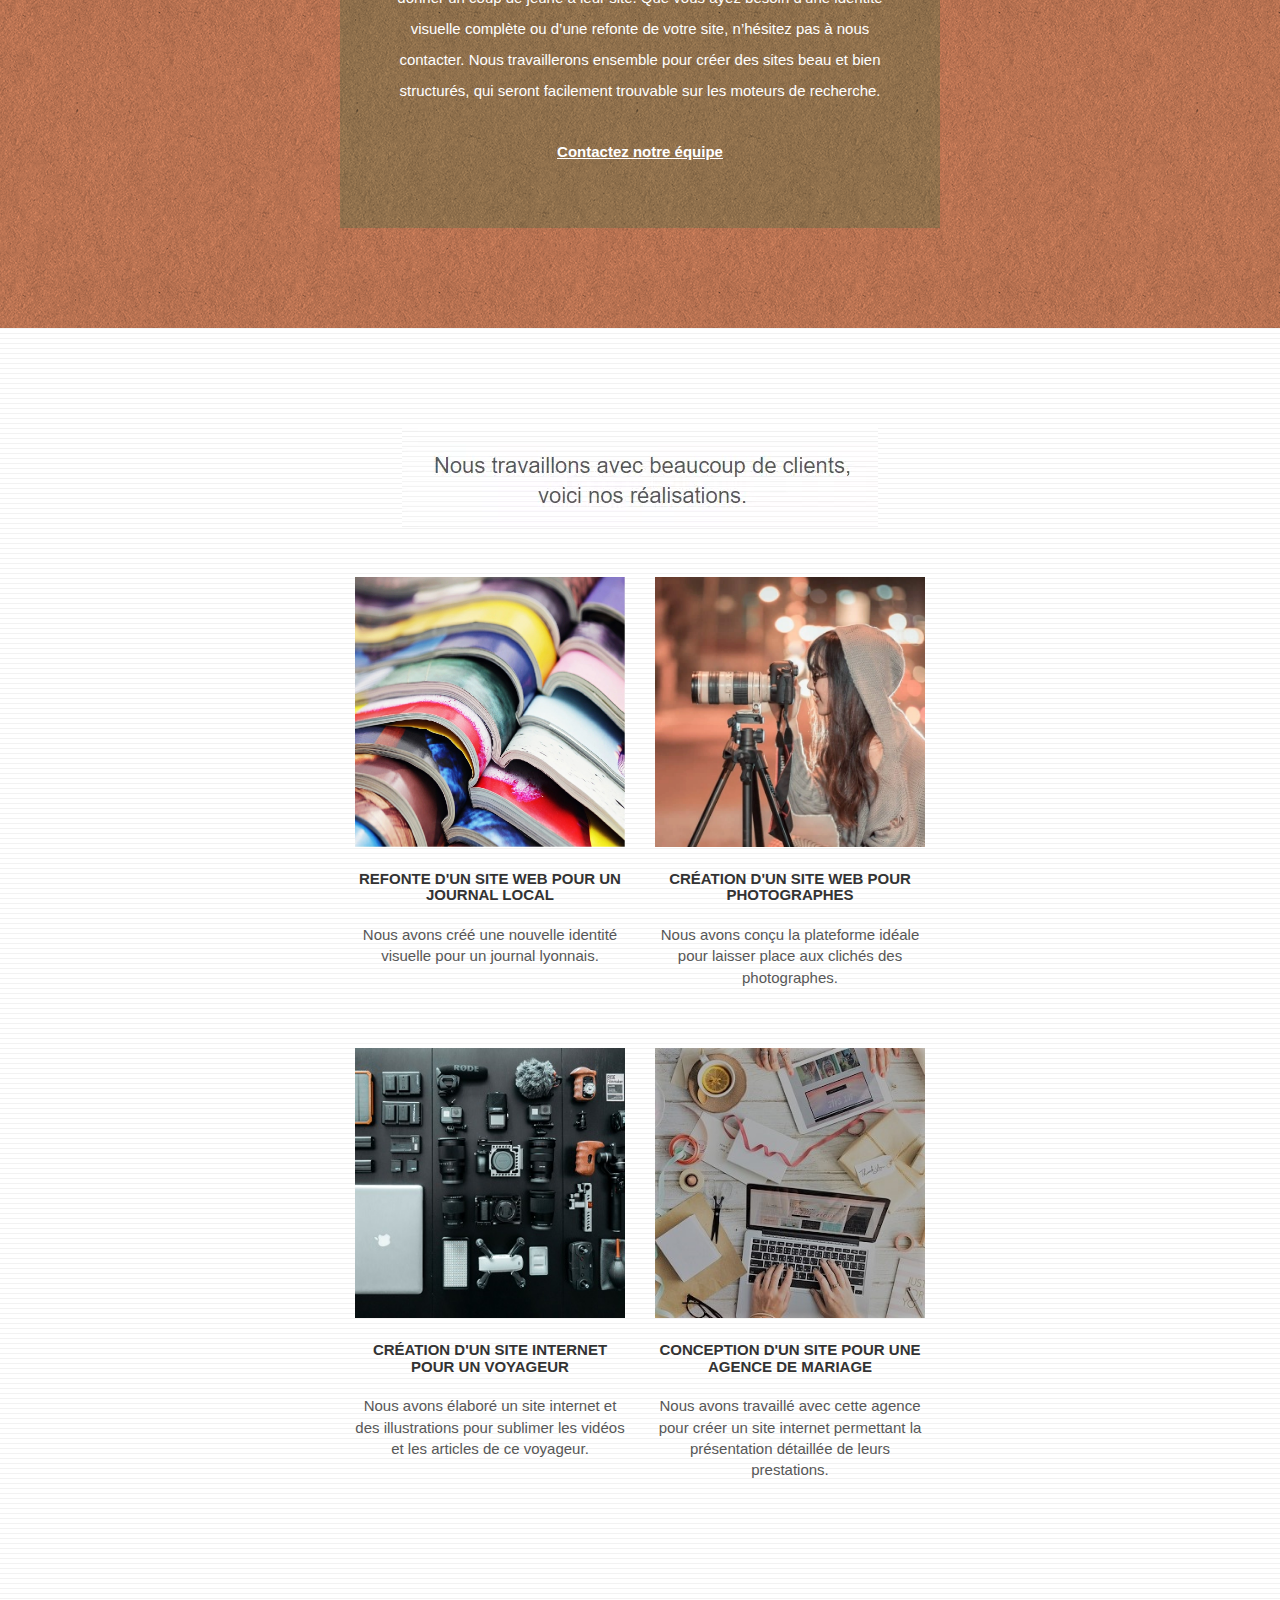
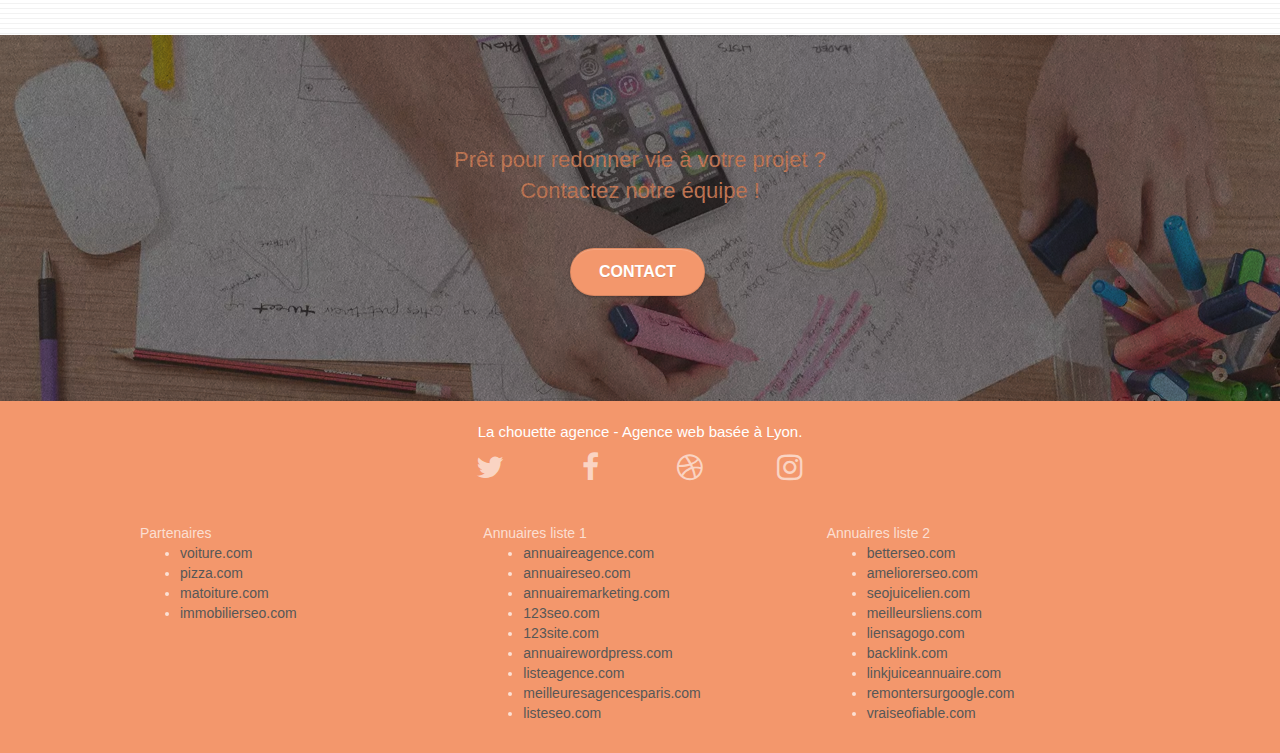
==== commit d4821ad5: "changement de la font size" ====
--- a/index.html
+++ b/index.html
@@ -23,9 +23,9 @@
 				<div class="container bloc-sm">
 					<nav class="navbar row">
 						<div class="navbar-header">
-							<div class="keywords" style="color:#cccccc;font-size:1px;">Agence web à paris, stratégie web, web design, illustrations, design de site web, site web, web, internet, site internet, site</div>
+							<div class="keywords" style="color:#cccccc;font-size:15px;">Agence web à paris, stratégie web, web design, illustrations, design de site web, site web, web, internet, site internet, site</div>
 								<a class="navbar-brand" href="index.html"><img src="img/la-chouette-agence.webp" alt="paris web design logo agence web meilleure agence" height="40" /></a>
-								<div class="keywords" style="color:#cccccc;font-size:1px;">Agence web à paris, stratégie web, web design, illustrations, design de site web, site web, web, internet, site internet, site</div>
+								<div class="keywords" style="color:#cccccc;font-size:15px;">Agence web à paris, stratégie web, web design, illustrations, design de site web, site web, web, internet, site internet, site</div>
 									<button id="nav-toggle" type="button" class="ui-navbar-toggle navbar-toggle" data-toggle="collapse" data-target=".navbar-1">
 										<span class="sr-only">Toggle navigation</span><span class="icon-bar"></span><span class="icon-bar"></span><span class="icon-bar"></span>
 									</button>
--- a/style.css
+++ b/style.css
@@ -677,7 +677,7 @@
 }
 
 p {
-    font-size: 11px;
+    font-size: 15px;
 }
 
 .tight-width-whitespace {
@@ -818,11 +818,11 @@
 }
 
 .bg-banniere {
-    background-image: url("img/la-chouette-agence-banniere.jpg");
+    background-image: url("img/la-chouette-agence-banniere.webp");
 }
 
 .bg-presentation {
-    background-image: url("img/image-de-presentation.bmp");
+    background-image: url("img/image-de-presentation.webp");
 }
 
 @media (max-width: 1024px) {
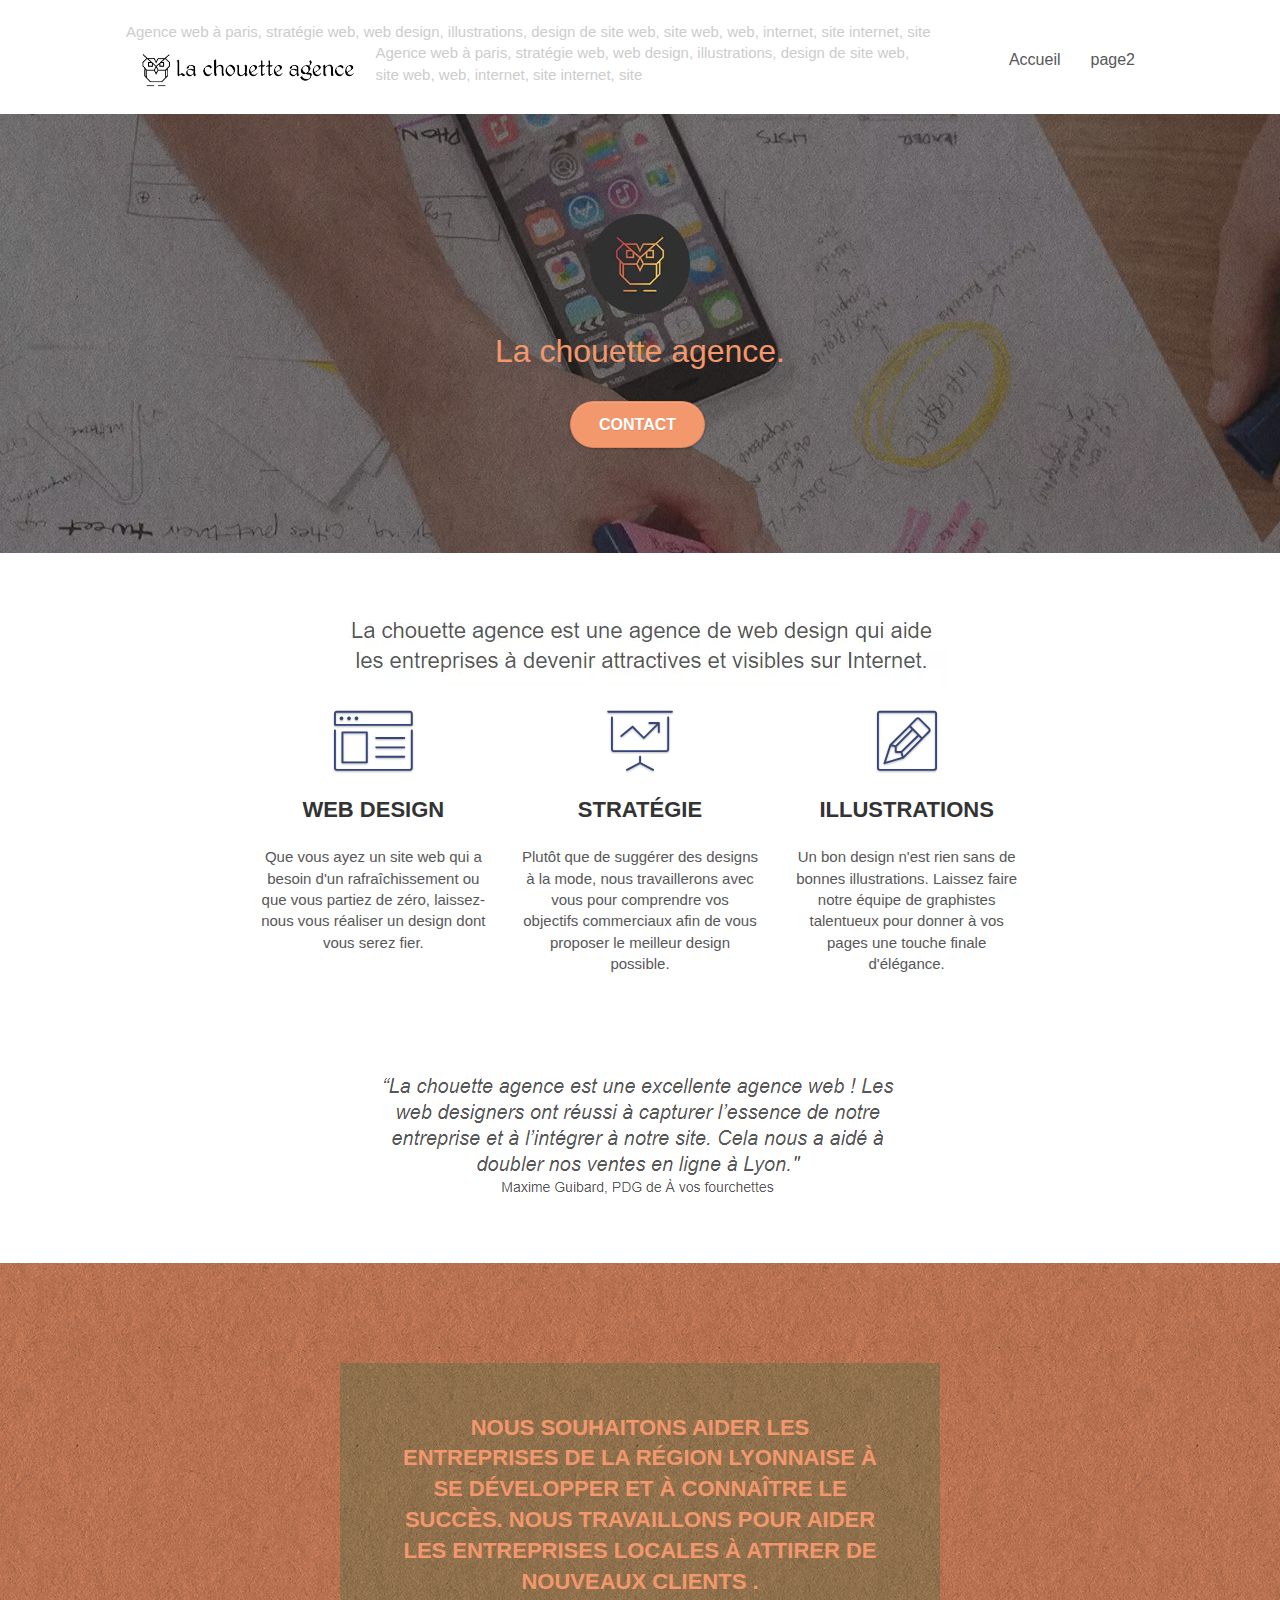
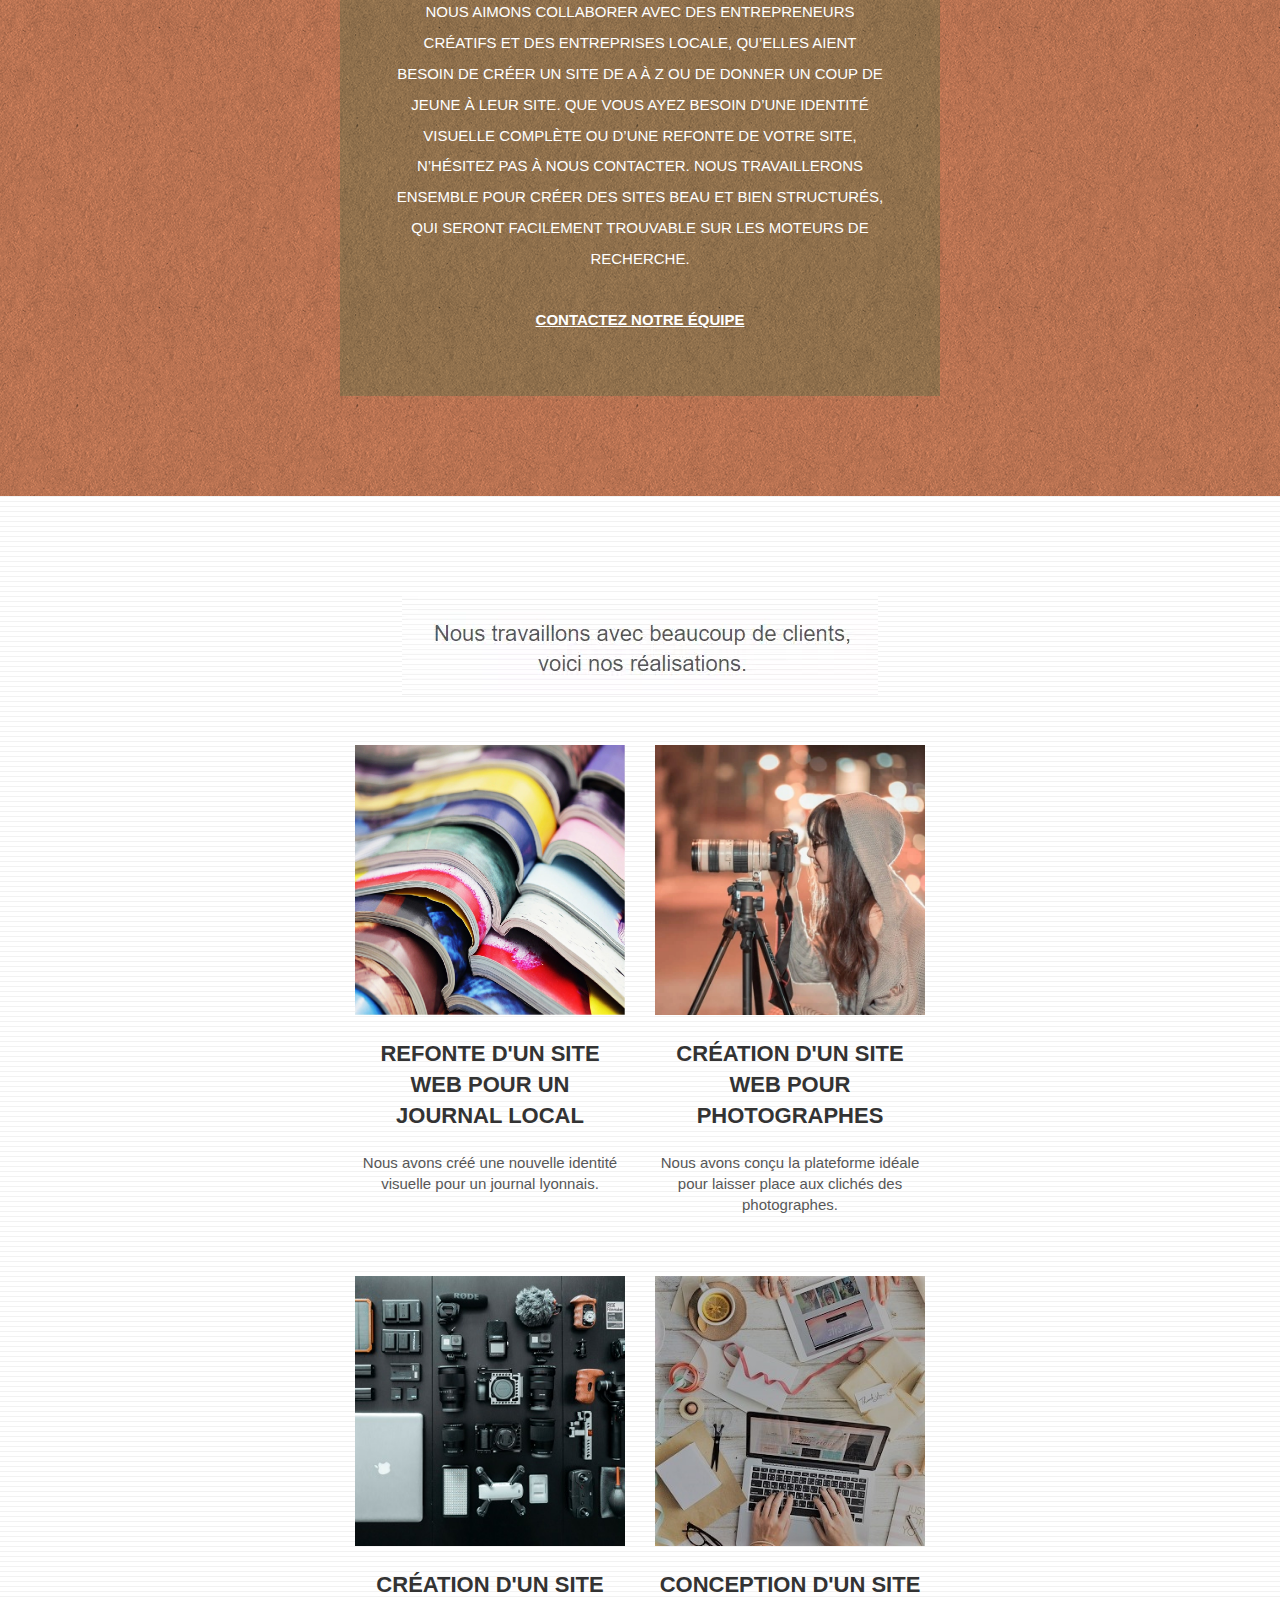
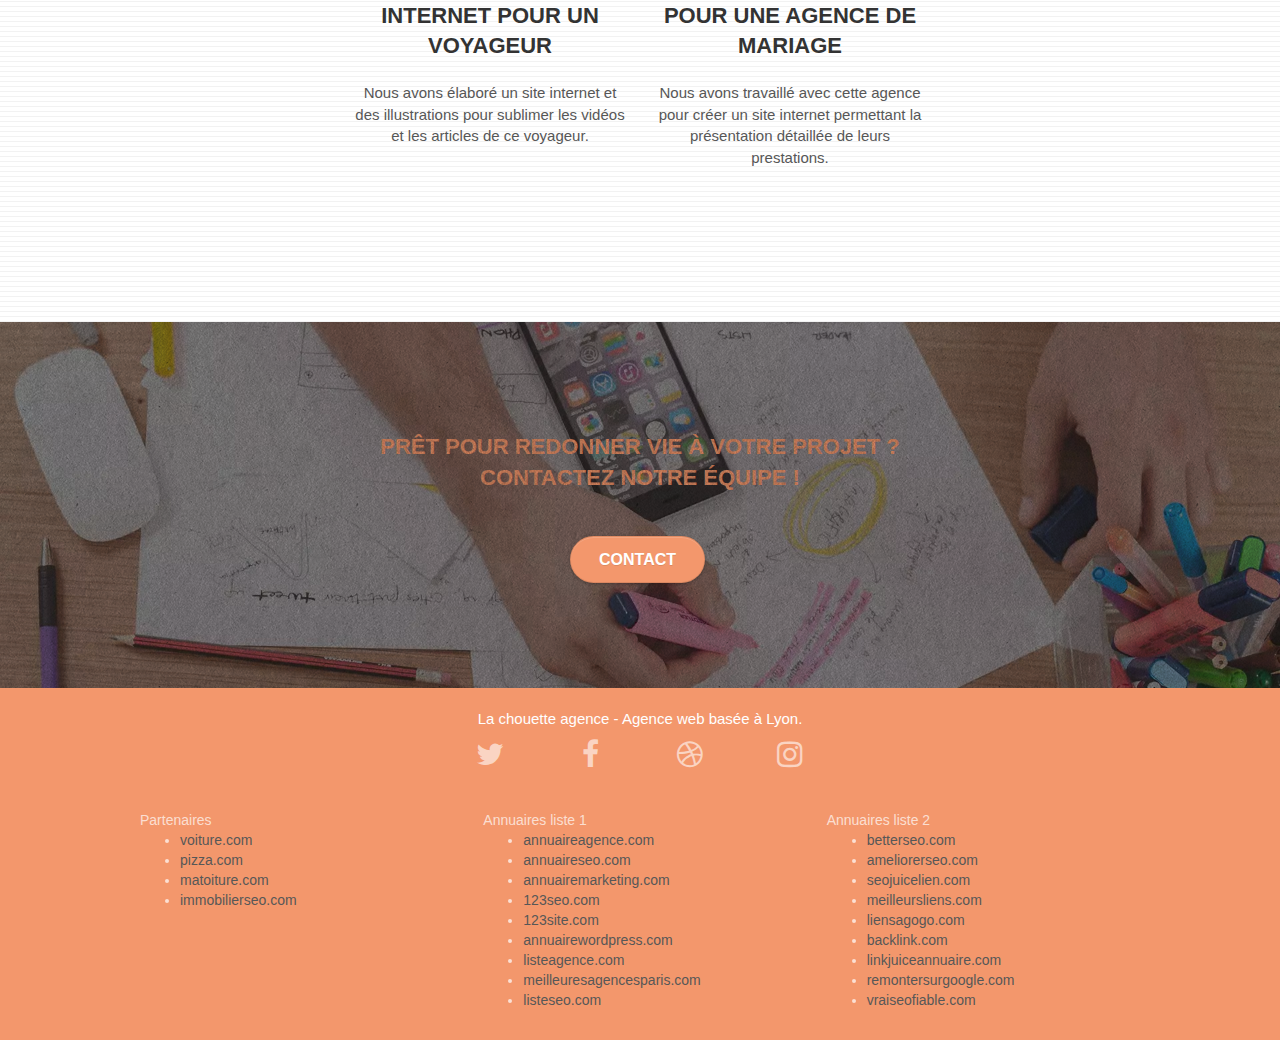
==== commit a05023be: "suppression de la div keyword blackhat" ====
--- a/index.html
+++ b/index.html
@@ -68,21 +68,21 @@
 								<div class="text-center">
 									<span class="et-icon-browser sm-shadow icon-dark-slate-blue icons icon-lg"></span>
 								</div>
-							<h3 class="mg-md text-center">Web design</h3>				
+							<h2 class="mg-md text-center">Web design</h2>				
 							<p class="text-center ">Que vous ayez un site web qui a besoin d'un rafraîchissement ou que vous partiez de zéro, laissez-nous vous réaliser un design dont vous serez fier.</p>
 						</div>	
 						<div class="col-sm-4">
 							<div class="text-center">
 								<span class="et-icon-presentation sm-shadow icon-dark-slate-blue icons icon-lg"></span>
 							</div>
-							<h3 class="mg-md text-center">Stratégie</h3>			
+							<h2 class="mg-md text-center">Stratégie</h2>			
 								<p class="text-center ">Plutôt que de suggérer des designs à la mode, nous travaillerons avec vous pour comprendre vos objectifs commerciaux afin de vous proposer le meilleur design possible.<br></p>
 						</div>
 						<div class="col-sm-4">
 							<div class="text-center">
 								<span class="et-icon-edit sm-shadow icon-dark-slate-blue icons icon-lg"></span>
 							</div>
-							<h3 class="mg-md text-center">Illustrations</h3>	
+							<h2 class="mg-md text-center">Illustrations</h2>	
 							<p class="text-center ">Un bon design n'est rien sans de bonnes illustrations. Laissez faire notre équipe de graphistes talentueux pour donner à vos pages une touche finale d'élégance.</p>
 						</div>
 					</div>
@@ -113,24 +113,24 @@
 					<div class="row tight-width-whitespace portfolio-row">
 						<div class="col-sm-6">
 							<a href="#" data-lightbox="img/1.webp" data-gallery-id="gallery-1" data-caption="Refonte d'un site web pour un journal local" data-frame="snapshot-lb"><img src="img/1.webp" alt="paris web design logo agence web meilleure agence et refonte site web journal" class="img-responsive portfolio-thumb" /></a>
-							<h3 class="mg-md text-center">Refonte d'un site web pour un journal local</h3>
+							<h2 class="mg-md text-center">Refonte d'un site web pour un journal local</h2>
 							<p class="text-center">Nous avons créé une nouvelle identité visuelle pour un journal lyonnais.</p>				
 						</div>
 						<div class="col-sm-6">
 							<a href="#" data-lightbox="img/2.webp" data-gallery-id="gallery-1" data-caption="Création d'un site web pour photographes" data-frame="snapshot-lb"><img src="img/2.webp" class="img-responsive portfolio-thumb" alt="paris web design logo agence web meilleure agence, Création d'un site web pour photographes" /></a>
-							<h3 class="mg-md text-center">Création d'un site web pour photographes</h3>
+							<h2 class="mg-md text-center">Création d'un site web pour photographes</h2>
 							<p class="text-center">Nous avons conçu la plateforme idéale pour laisser place aux clichés des photographes.</p>
 						</div>
 					</div>
 					<div class="row tight-width-whitespace portfolio-row">
 						<div class="col-sm-6">
 							<a href="#" data-lightbox="img/3.webp" data-gallery-id="gallery-1" data-caption="Création d'un site internet pour un voyageur" data-frame="snapshot-lb"><img src="img/3.webp" class="img-responsive portfolio-thumb" alt="paris web design logo agence web meilleure agence, Création d'un site web pour voyageur"/></a>
-							<h3 class="mg-md text-center">Création d'un site internet pour un voyageur</h3>
+							<h2 class="mg-md text-center">Création d'un site internet pour un voyageur</h2>
 							<p class="text-center">Nous avons élaboré un site internet et des illustrations pour sublimer les vidéos et les articles de ce voyageur.</p>
 						</div>
 						<div class="col-sm-6">
 							<a href="#" data-lightbox="img/4.webp" data-gallery-id="gallery-1" data-caption="Conception d'un site pour une agence de mariage" data-frame="snapshot-lb"><img src="img/4.webp" class="img-responsive portfolio-thumb" alt="paris web design logo agence web meilleure agence, Création d'un site web pour agence de mariage" /></a>
-							<h3 class="mg-md text-center">Conception d'un site pour une agence de mariage</h3>
+							<h2 class="mg-md text-center">Conception d'un site pour une agence de mariage</h2>
 							<p class="text-center">Nous avons travaillé avec cette agence pour créer un site internet permettant la présentation détaillée de leurs prestations.</p>
 						</div>
 					</div>
--- a/style.css
+++ b/style.css
@@ -704,16 +704,13 @@
     margin: auto auto auto auto;
 }
 
+
 h2 {
     font-size: 22px;
-    line-height: 1.4em;
-}
-
-h3 {
-    font-size: 15px;
     text-transform: uppercase;
     font-weight: 700;
     color: #333333!important;
+    line-height: 1.4em;
 }
 
 .med-width-whitespace {
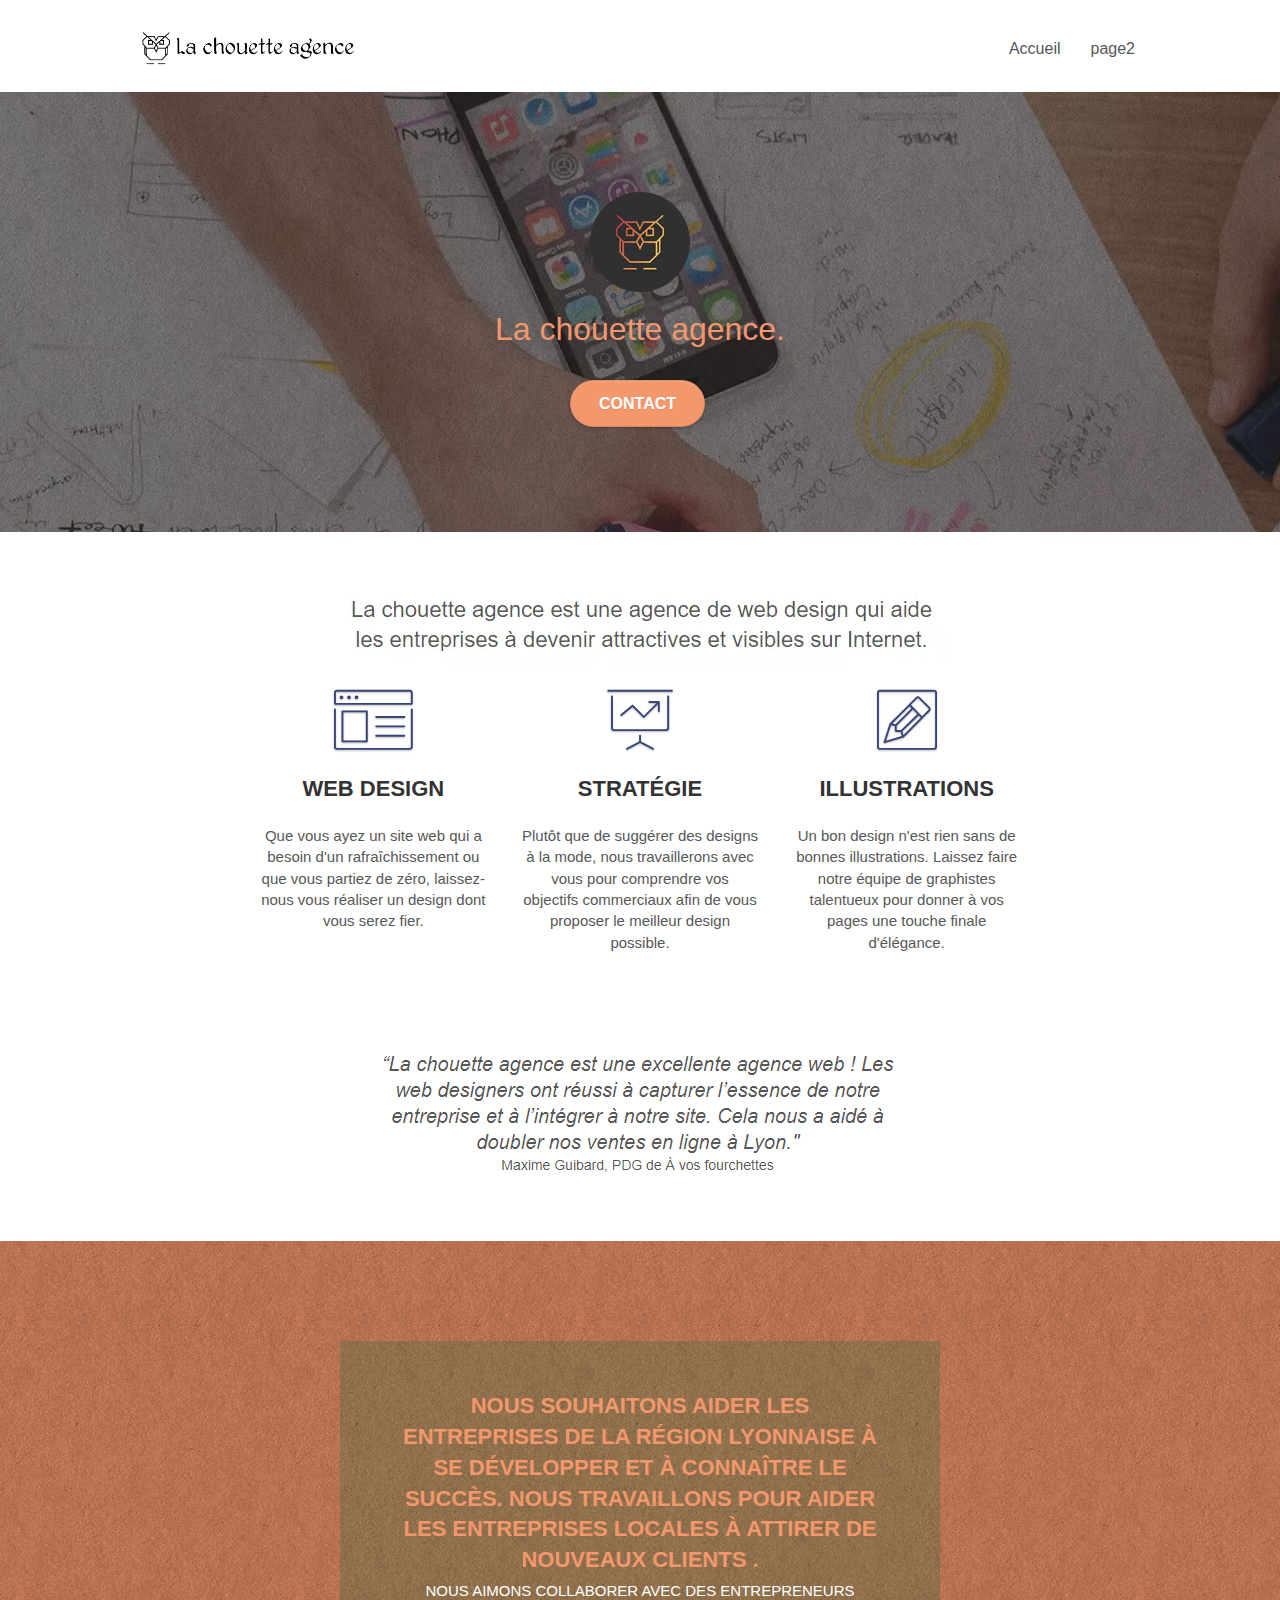
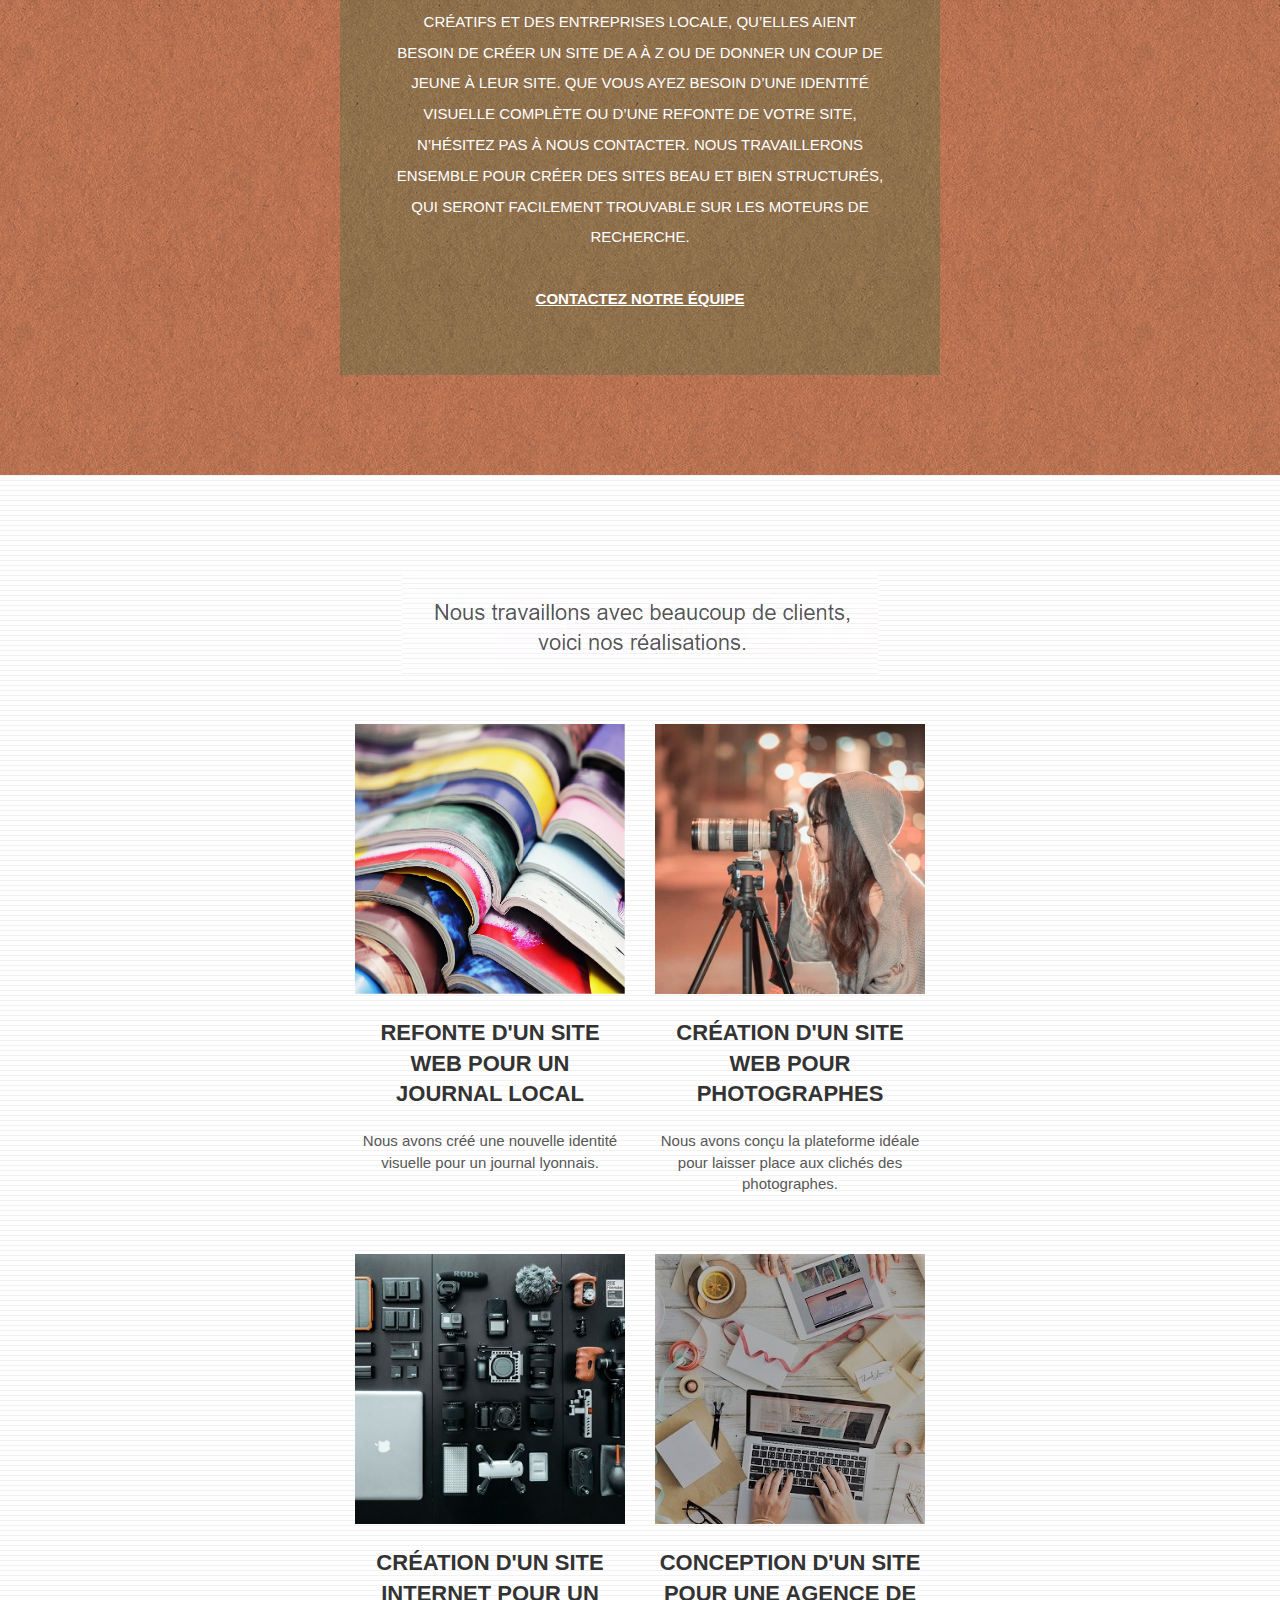
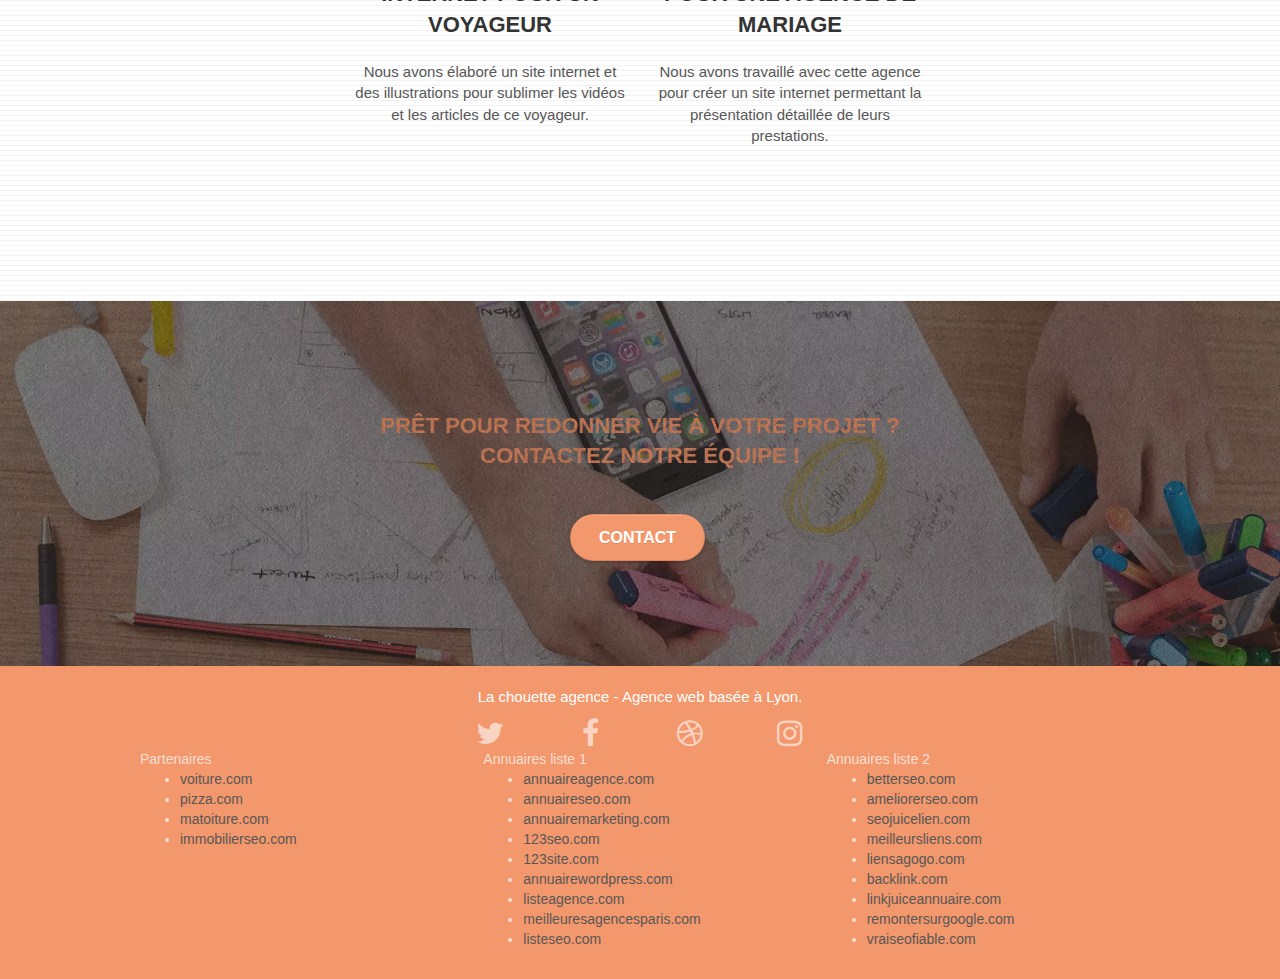
==== commit 6685dd27: "suppression div keyword blackhat" ====
--- a/index.html
+++ b/index.html
@@ -23,9 +23,7 @@
 				<div class="container bloc-sm">
 					<nav class="navbar row">
 						<div class="navbar-header">
-							<div class="keywords" style="color:#cccccc;font-size:15px;">Agence web à paris, stratégie web, web design, illustrations, design de site web, site web, web, internet, site internet, site</div>
 								<a class="navbar-brand" href="index.html"><img src="img/la-chouette-agence.webp" alt="paris web design logo agence web meilleure agence" height="40" /></a>
-								<div class="keywords" style="color:#cccccc;font-size:15px;">Agence web à paris, stratégie web, web design, illustrations, design de site web, site web, web, internet, site internet, site</div>
 									<button id="nav-toggle" type="button" class="ui-navbar-toggle navbar-toggle" data-toggle="collapse" data-target=".navbar-1">
 										<span class="sr-only">Toggle navigation</span><span class="icon-bar"></span><span class="icon-bar"></span><span class="icon-bar"></span>
 									</button>
@@ -172,7 +170,6 @@
 										<a class="social" href="index.html"><span class="fa fa-instagram icon-md"></span></a>
 									</div>
 								</div>
-								<div class="keywords" style="color:#F3976C;">Agence web à paris, stratégie web, web design, illustrations, design de site web, site web, web, internet, site internet, site</div>
 							</div>
 							<div class="row">
 								<div class="col-sm-4">
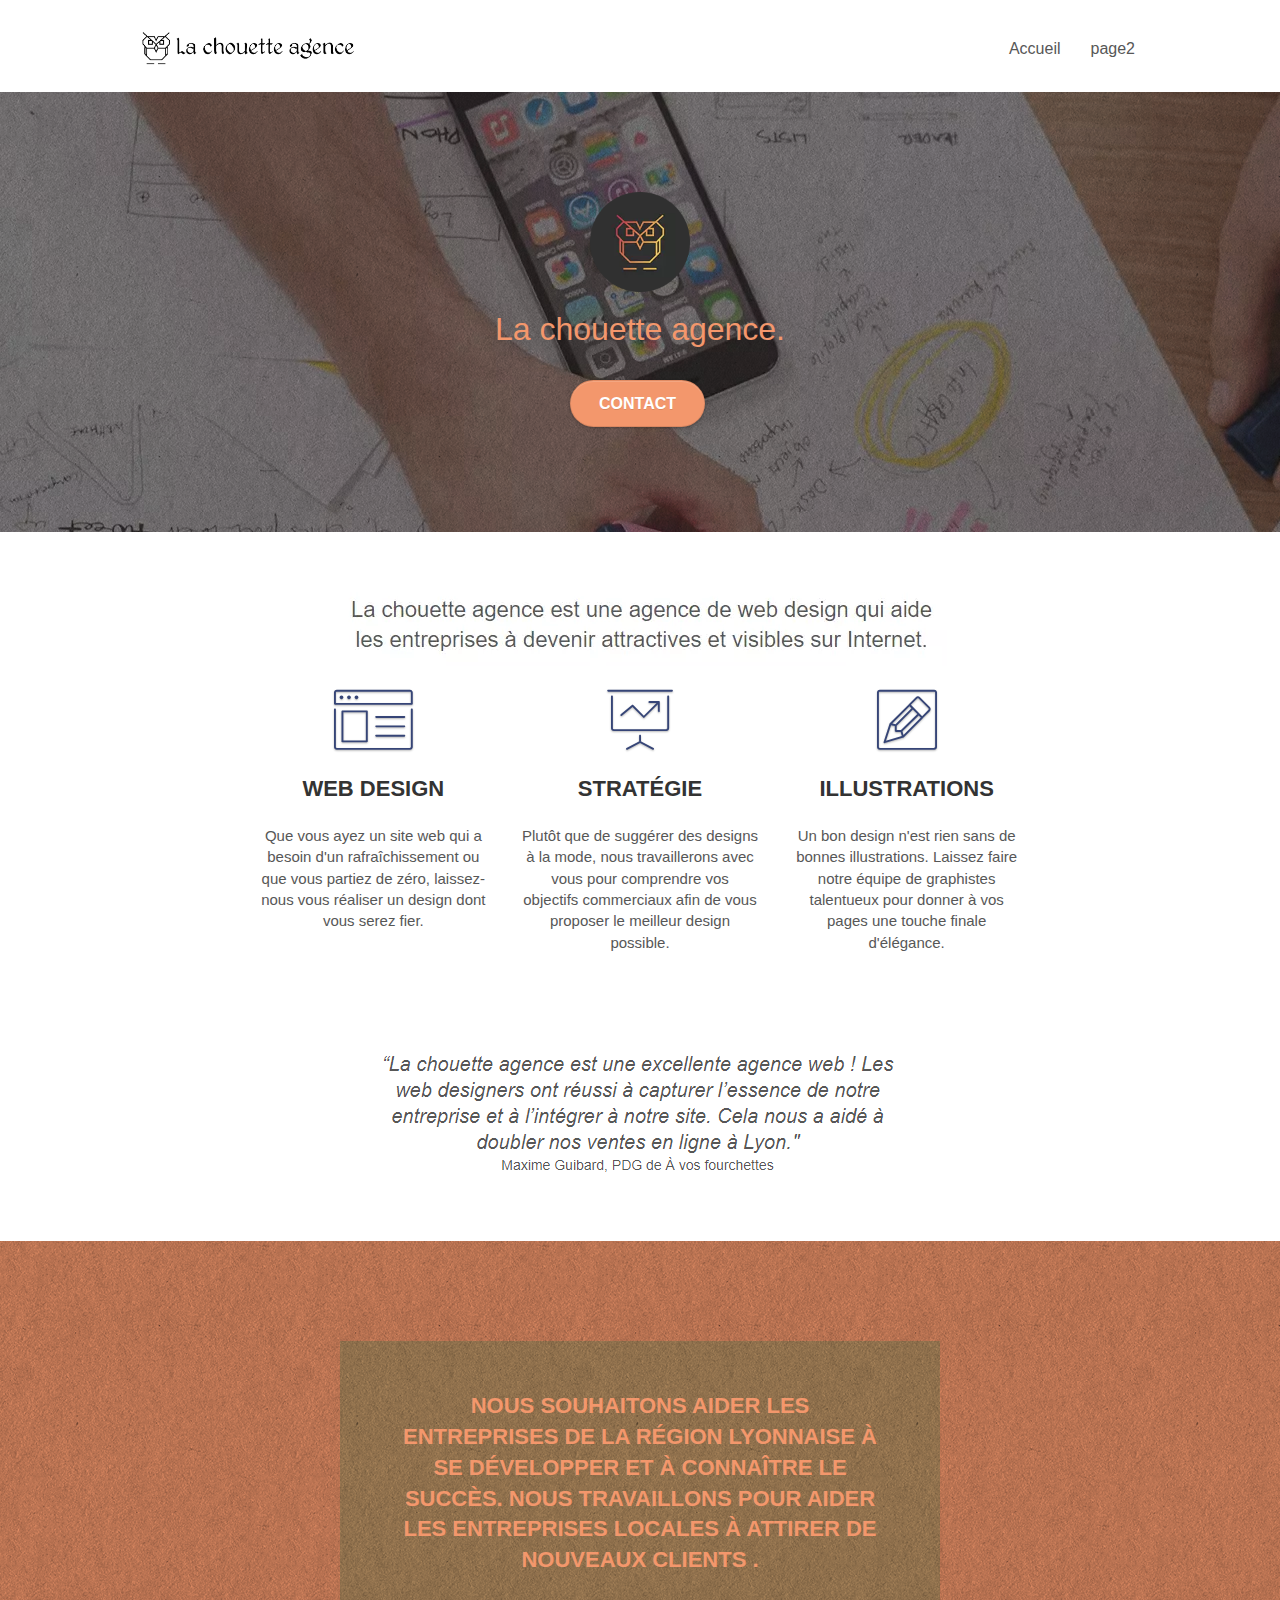
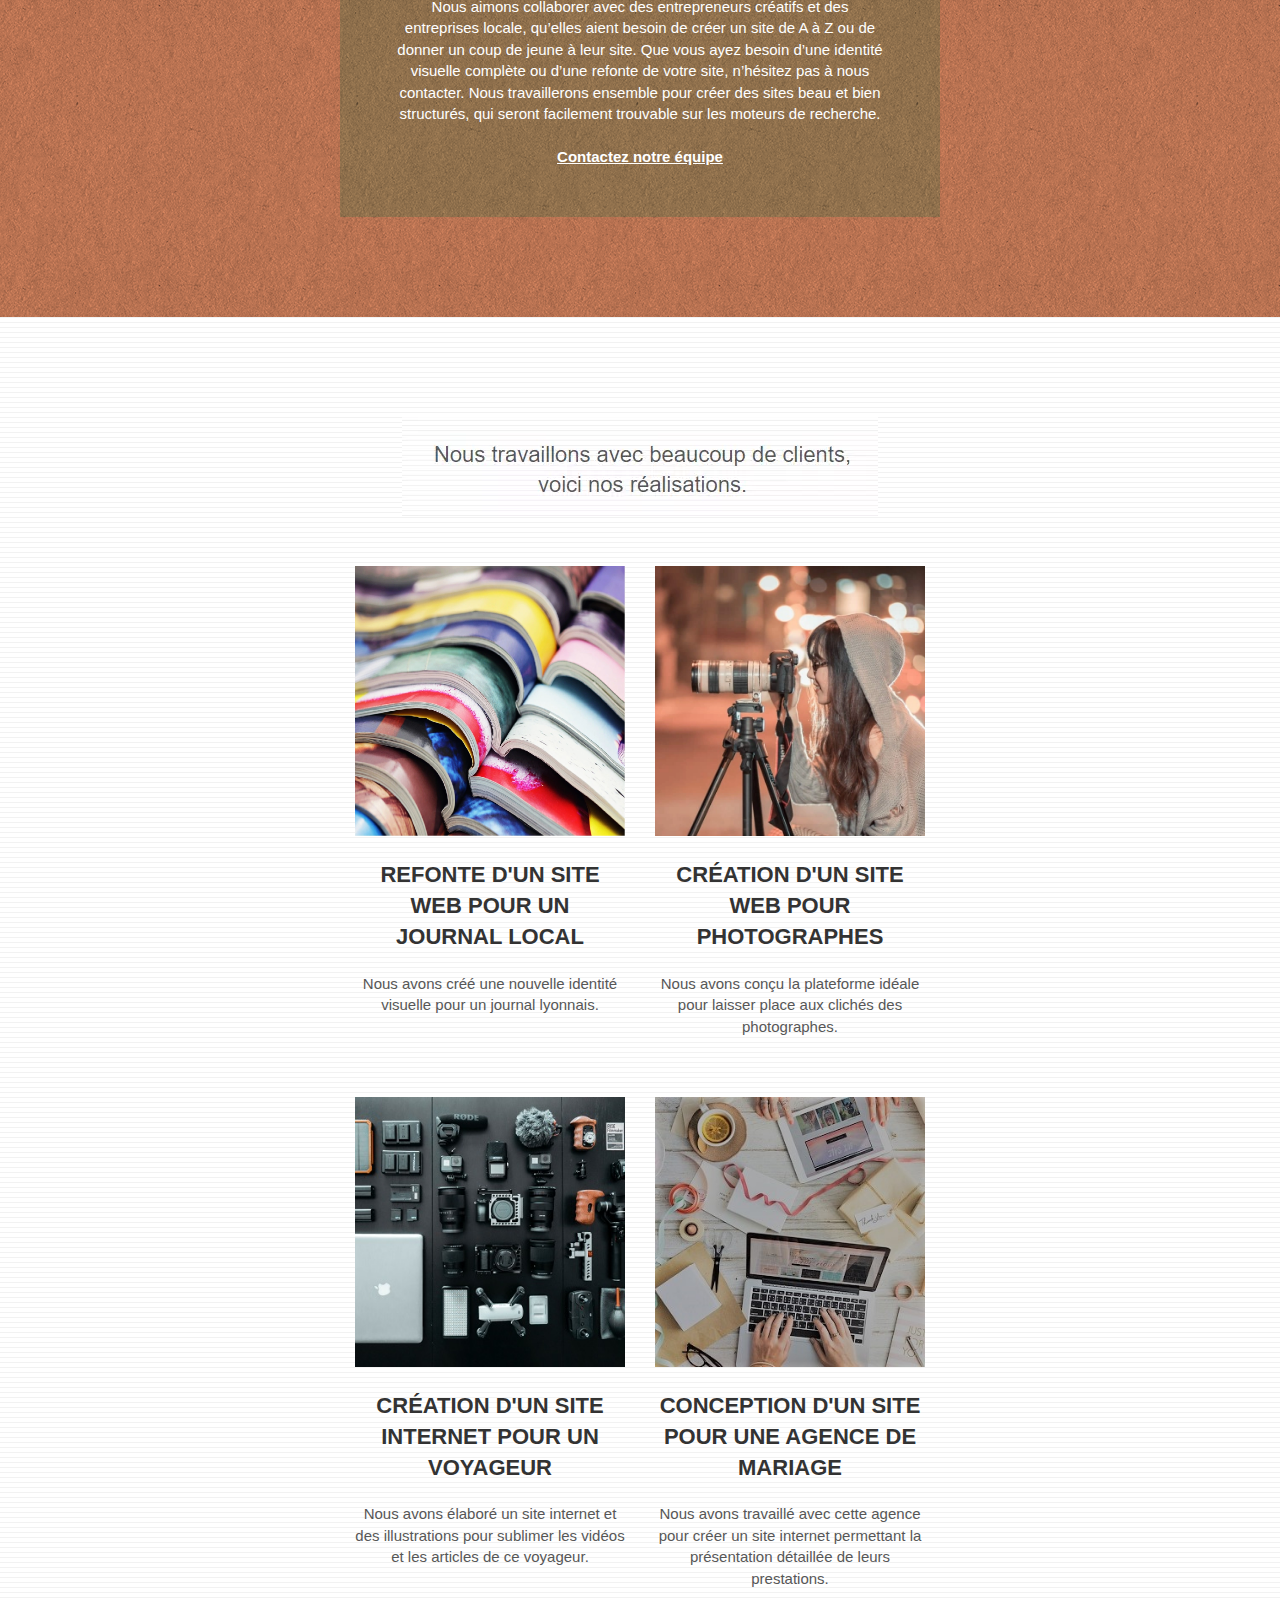
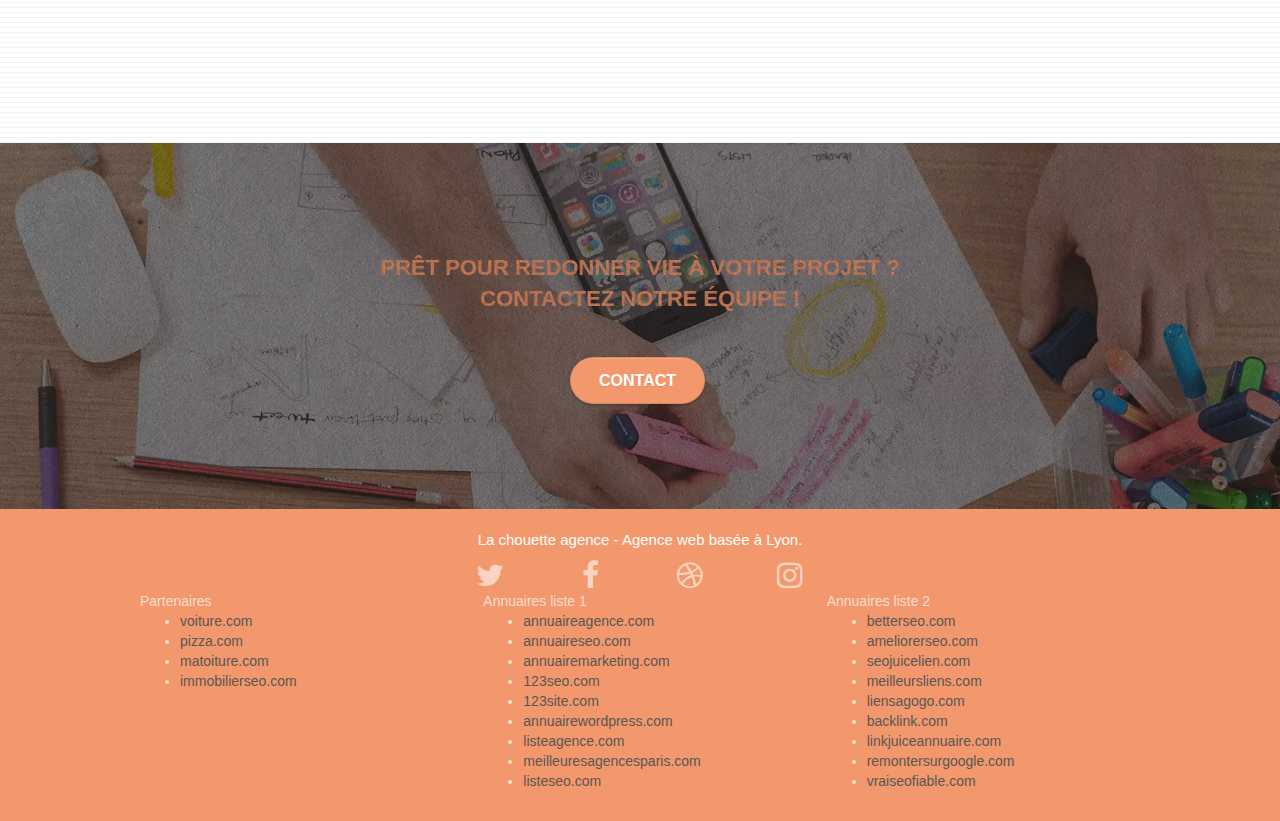
==== commit d50c1f47: "coorection erreur index.html w3c" ====
--- a/index.html
+++ b/index.html
@@ -23,12 +23,11 @@
 				<div class="container bloc-sm">
 					<nav class="navbar row">
 						<div class="navbar-header">
-								<a class="navbar-brand" href="index.html"><img src="img/la-chouette-agence.webp" alt="paris web design logo agence web meilleure agence" height="40" /></a>
-									<button id="nav-toggle" type="button" class="ui-navbar-toggle navbar-toggle" data-toggle="collapse" data-target=".navbar-1">
-										<span class="sr-only">Toggle navigation</span><span class="icon-bar"></span><span class="icon-bar"></span><span class="icon-bar"></span>
-									</button>
-								</div>
-								<div class="collapse navbar-collapse navbar-1 special-dropdown-nav">
+							<a class="navbar-brand" href="index.html"><img src="img/la-chouette-agence.webp" alt="paris web design logo agence web meilleure agence" height="40" /></a>
+							<button id="nav-toggle" type="button" class="ui-navbar-toggle navbar-toggle" data-toggle="collapse" data-target=".navbar-1">
+								<span class="sr-only">Toggle navigation</span><span class="icon-bar"></span><span class="icon-bar"></span><span class="icon-bar"></span>
+							</button>
+							<div class="collapse navbar-collapse navbar-1 special-dropdown-nav">
 								<ul class="site-navigation nav navbar-nav">
 									<li>
 										<a href="index.html">Accueil</a>
@@ -40,7 +39,8 @@
 							</div>
 						</div>
 					</nav>
-				</div><!-- bloc-0 END -->
+				</div>	
+			</div><!-- bloc-0 END -->
 				<div class="bloc bgc-dark-slate-blue bg-banniere d-bloc bg-t-edge bloc-bg-texture texture-paper b-parallax" id="bloc-1-hero"><!-- bloc-1-presentation -->
 					<div class="container bloc-lg">
 						<div class="row tight-width-whitespace">
@@ -95,8 +95,8 @@
 				<div class="container bloc-lg">
 					<div class="row tight-width-whitespace black-background">
 						<div class="col-sm-12">
-							<h2 class="mg-md text-center tc-white">Nous souhaitons aider les entreprises de la région Lyonnaise à se développer et à connaître le succès. Nous travaillons pour aider les entreprises locales à attirer de nouveaux clients .<br>
-							<p class="text-center white">Nous aimons collaborer avec des entrepreneurs créatifs et des entreprises locale, qu’elles aient besoin de créer un site de A à Z ou de donner un coup de jeune à leur site. Que vous ayez besoin d’une identité visuelle complète ou d’une refonte de votre site, n’hésitez pas à nous contacter. Nous travaillerons ensemble pour créer des sites beau et bien structurés, qui seront facilement trouvable sur les moteurs de recherche. <br><br><a class="ltc-white bold-link" href="page2.html">Contactez notre équipe</a><br></h2></p>	
+							<h2 class="mg-md text-center tc-white">Nous souhaitons aider les entreprises de la région Lyonnaise à se développer et à connaître le succès. Nous travaillons pour aider les entreprises locales à attirer de nouveaux clients .<br></h2>
+							<p class="text-center white">Nous aimons collaborer avec des entrepreneurs créatifs et des entreprises locale, qu’elles aient besoin de créer un site de A à Z ou de donner un coup de jeune à leur site. Que vous ayez besoin d’une identité visuelle complète ou d’une refonte de votre site, n’hésitez pas à nous contacter. Nous travaillerons ensemble pour créer des sites beau et bien structurés, qui seront facilement trouvable sur les moteurs de recherche. <br><br><a class="ltc-white bold-link" href="page2.html">Contactez notre équipe</a><br></p>	
 						</div>
 					</div>
 				</div>
